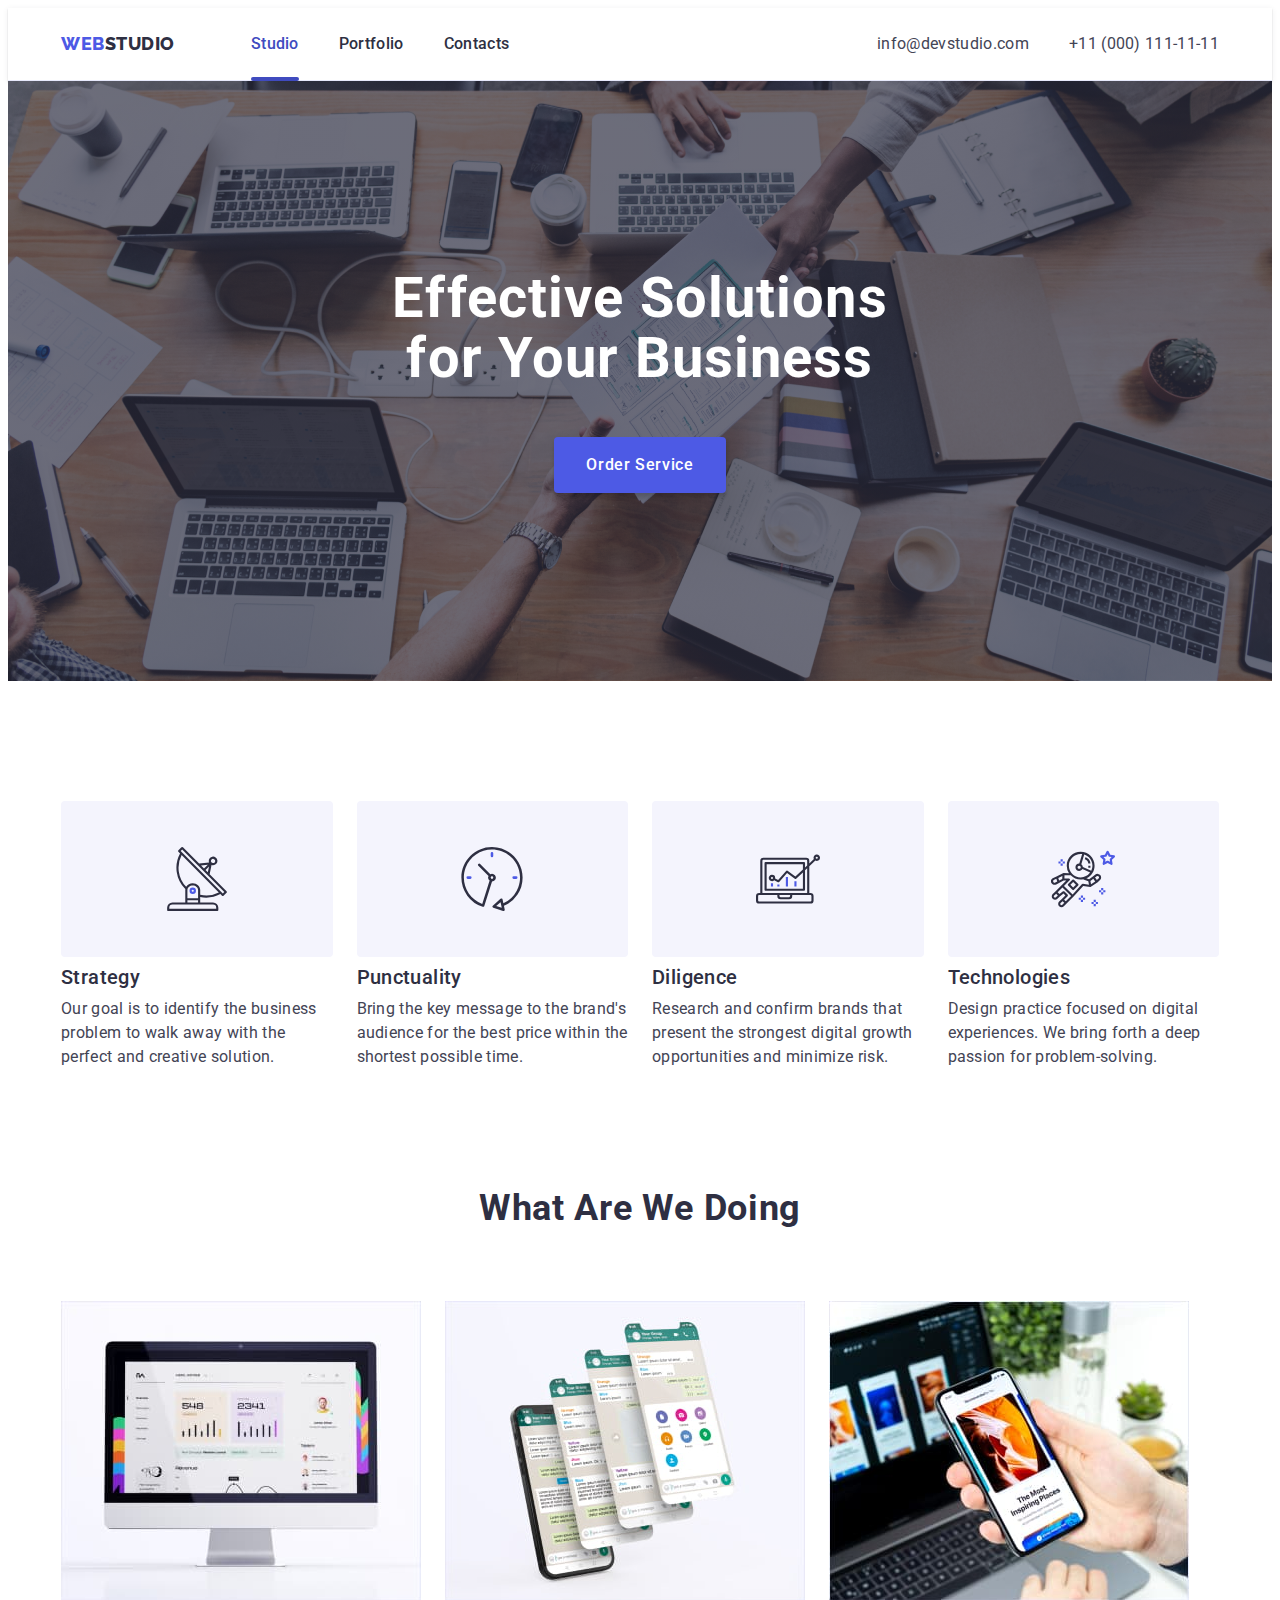
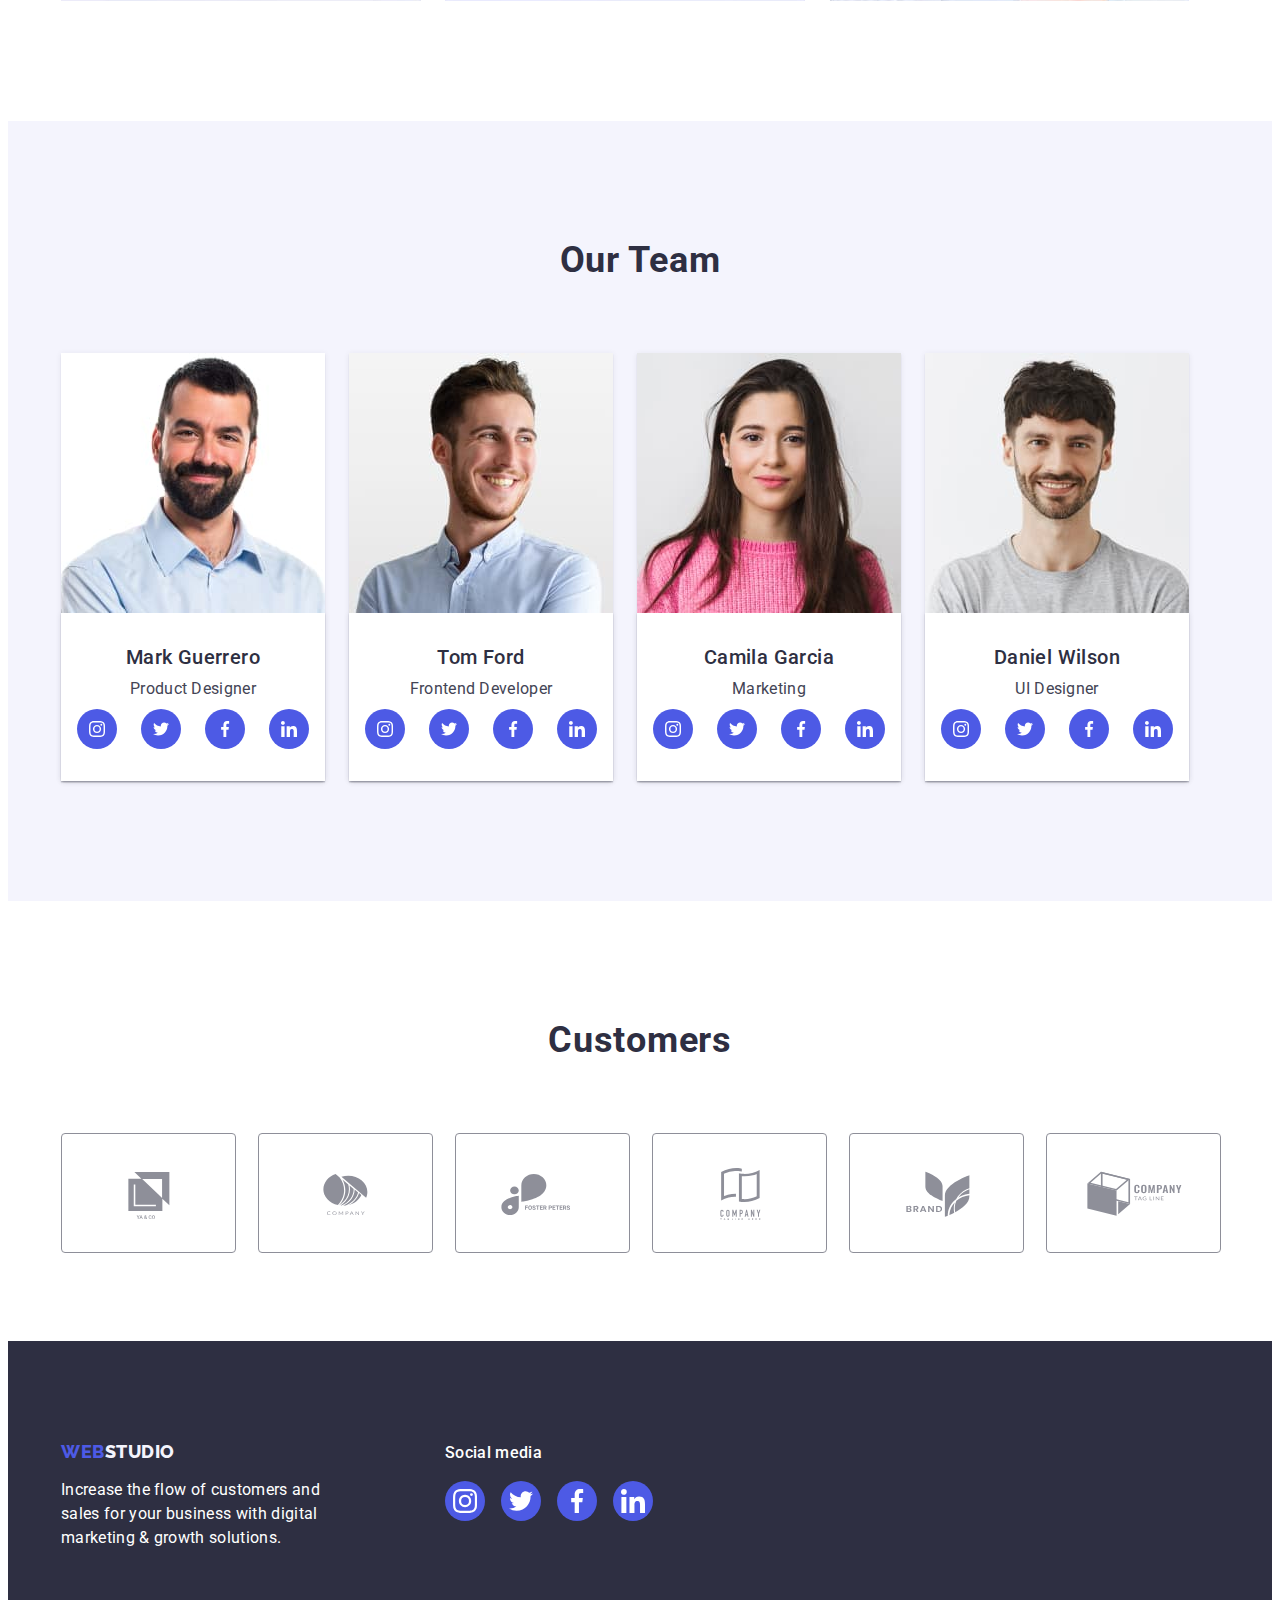
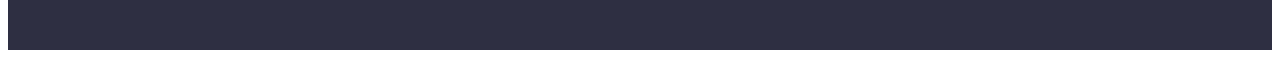
==== index.html @ d9e23a59 "Initial commit" ====
<!DOCTYPE html>
<html lang="en">

<head>
  <meta charset="UTF-8" />
  <meta name="viewport" content="width=device-width, initial-scale=1.0" />
  <title>WebStudio</title>
  <link rel="stylesheet" href="https://cdnjs.cloudflare.com/ajax/libs/modern-normalize/2.0.0/modern-normalize.min.css"
    integrity="sha512-4xo8blKMVCiXpTaLzQSLSw3KFOVPWhm/TRtuPVc4WG6kUgjH6J03IBuG7JZPkcWMxJ5huwaBpOpnwYElP/m6wg=="
    crossorigin="anonymous" referrerpolicy="no-referrer" />
  <link rel="stylesheet" href="./css/styles.css" />
  <link rel="preconnect" href="https://fonts.googleapis.com" />
  <link rel="preconnect" href="https://fonts.gstatic.com" crossorigin />
  <link href="https://fonts.googleapis.com/css2?family=Raleway:wght@800&family=Roboto:wght@400;500;700;900&display=swap"
    rel="stylesheet" />
</head>

<body>
  <header class="header">
    <div class="container header-wrap">
      <nav class="header-nav">
        <a class="link logo" href="./index.html">Web<span class="logo-acent">Studio</span></a>
        <ul class="header-list list">
          <li>
            <a class="header-list-item header-list-item_active link" href="./index.html">Studio</a>
          </li>
          <li>
            <a class="header-list-item link" href="./portfolio.html">Portfolio</a>
          </li>
          <li><a class="header-list-item link" href="">Contacts</a></li>
        </ul>
      </nav>
      <address class="header-address">
        <ul class="header-list list">
          <li>
            <a class="header-address-item link" href="mailto:info@devstudio.com">info@devstudio.com</a>
          </li>
          <li>
            <a class="header-address-item link" href="tel:+110001111111">+11 (000) 111-11-11</a>
          </li>
        </ul>
      </address>
    </div>
  </header>
  <main>
    <section class="main-banner section">
      <div class="container">
        <h1 class="main-banner-title">Effective Solutions for Your Business</h1>
        <button class="button main-banner-button" type="button" data-modal-open>
          Order Service
        </button>
      </div>
    </section>
    <section id="studio" class="studio section">
      <div class="container">
        <h2 class="section-title visually-hidden">Advantages</h2>
        <ul class="list studio-list">
          <li class="studio-list-item">
            <div class="studio-list-icon">
              <svg class="social-icon" width="64" height="64">
                <use href="./images/icons.svg#icon-antenna"></use>
              </svg>
            </div>
            <h3 class="section-sub-title">Strategy</h3>
            <p class="main-text">
              Our goal is to identify the business problem to walk away with the
              perfect and creative solution.
            </p>
          </li>
          <li class="studio-list-item">
            <div class="studio-list-icon">
              <svg class="social-icon" width="64" height="64">
                <use href="./images/icons.svg#icon-clock"></use>
              </svg>
            </div>
            <h3 class="section-sub-title">Punctuality</h3>
            <p class="main-text">
              Bring the key message to the brand's audience for the best price
              within the shortest possible time.
            </p>
          </li>
          <li class="studio-list-item">
            <div class="studio-list-icon">
              <svg class="social-icon" width="64" height="64">
                <use href="./images/icons.svg#icon-diagram"></use>
              </svg>
            </div>
            <h3 class="section-sub-title">Diligence</h3>
            <p class="main-text">
              Research and confirm brands that present the strongest digital
              growth opportunities and minimize risk.
            </p>
          </li>
          <li class="studio-list-item">
            <div class="studio-list-icon">
              <svg class="social-icon" width="64" height="64">
                <use href="./images/icons.svg#icon-astronaut"></use>
              </svg>
            </div>
            <h3 class="section-sub-title">Technologies</h3>
            <p class="main-text">
              Design practice focused on digital experiences. We bring forth a
              deep passion for problem-solving.
            </p>
          </li>
        </ul>
      </div>
    </section>
    <section id="portfolio" class="portfolio section">
      <div class="container">
        <h2 class="section-title">What are we doing</h2>
        <ul class="portfolio-list list">
          <li class="portfolio-item">
            <img src="./images/contact1.jpg" alt="monitor" width="360" height="300" />
          </li>
          <li class="portfolio-item">
            <img src="./images/contact2.jpg" alt="screens phone" width="360" height="300" />
          </li>
          <li class="portfolio-item">
            <img src="./images/contact3.jpg" alt="phone in hand" width="360" height="300" />
          </li>
        </ul>
      </div>
    </section>
    <section id="contacts" class="contacts section">
      <div class="container contacts-wrap">
        <h2 class="section-title">Our Team</h2>
        <ul class="contacts-list list">
          <li class="contacts-item">
            <img src="./images/team1.jpg" alt="member of our team" width="264" height="260" />
            <div class="contacts-list-info">
              <h3 class="section-sub-title">Mark Guerrero</h3>
              <p class="main-text">Product Designer</p>
              <ul class="icon-list list">
                <li class="icon-list-item">
                  <a href="" class="icon-link">
                    <svg class="social-icon" width="16" height="16">
                      <use href="./images/icons.svg#icon-instagram"></use>
                    </svg>
                  </a>
                </li>
                <li class="icon-list-item">
                  <a href="" class="icon-link">
                    <svg class="social-icon" width="16" height="16">
                      <use href="./images/icons.svg#icon-twitter"></use>
                    </svg>
                  </a>
                </li>
                <li class="icon-list-item">
                  <a href="" class="icon-link">
                    <svg class="social-icon" width="16" height="16">
                      <use href="./images/icons.svg#icon-facebook"></use>
                    </svg>
                  </a>
                </li>
                <li class="icon-list-item">
                  <a href="" class="icon-link">
                    <svg class="social-icon" width="16" height="16">
                      <use href="./images/icons.svg#icon-linkedin"></use>
                    </svg>
                  </a>
                </li>
              </ul>
            </div>
          </li>
          <li class="contacts-item">
            <img src="./images/team2.jpg" alt="member of our team" width="264" height="260" />
            <div class="contacts-list-info">
              <h3 class="section-sub-title">Tom Ford</h3>
              <p class="main-text">Frontend Developer</p>
              <ul class="icon-list list">
                <li class="icon-list-item">
                  <a href="" class="icon-link">
                    <svg class="social-icon" width="16" height="16">
                      <use href="./images/icons.svg#icon-instagram"></use>
                    </svg>
                  </a>
                </li>
                <li class="icon-list-item">
                  <a href="" class="icon-link">
                    <svg class="social-icon" width="16" height="16">
                      <use href="./images/icons.svg#icon-twitter"></use>
                    </svg>
                  </a>
                </li>
                <li class="icon-list-item">
                  <a href="" class="icon-link">
                    <svg class="social-icon" width="16" height="16">
                      <use href="./images/icons.svg#icon-facebook"></use>
                    </svg>
                  </a>
                </li>
                <li class="icon-list-item">
                  <a href="" class="icon-link">
                    <svg class="social-icon" width="16" height="16">
                      <use href="./images/icons.svg#icon-linkedin"></use>
                    </svg>
                  </a>
                </li>
              </ul>
            </div>
          </li>
          <li class="contacts-item">
            <img src="./images/team3.jpg" alt="member of our team" width="264" height="260" />
            <div class="contacts-list-info">
              <h3 class="section-sub-title">Camila Garcia</h3>
              <p class="main-text">Marketing</p>
              <ul class="icon-list list">
                <li class="icon-list-item">
                  <a href="" class="icon-link">
                    <svg class="social-icon" width="16" height="16">
                      <use href="./images/icons.svg#icon-instagram"></use>
                    </svg>
                  </a>
                </li>
                <li class="icon-list-item">
                  <a href="" class="icon-link">
                    <svg class="social-icon" width="16" height="16">
                      <use href="./images/icons.svg#icon-twitter"></use>
                    </svg>
                  </a>
                </li>
                <li class="icon-list-item">
                  <a href="" class="icon-link">
                    <svg class="social-icon" width="16" height="16">
                      <use href="./images/icons.svg#icon-facebook"></use>
                    </svg>
                  </a>
                </li>
                <li class="icon-list-item">
                  <a href="" class="icon-link">
                    <svg class="social-icon" width="16" height="16">
                      <use href="./images/icons.svg#icon-linkedin"></use>
                    </svg>
                  </a>
                </li>
              </ul>
            </div>
          </li>
          <li class="contacts-item">
            <img src="./images/team4.jpg" alt="member of our team" width="264" height="260" />
            <div class="contacts-list-info">
              <h3 class="section-sub-title">Daniel Wilson</h3>
              <p class="main-text">UI Designer</p>
              <ul class="icon-list list">
                <li class="icon-list-item">
                  <a href="" class="icon-link">
                    <svg class="social-icon" width="16" height="16">
                      <use href="./images/icons.svg#icon-instagram"></use>
                    </svg>
                  </a>
                </li>
                <li class="icon-list-item">
                  <a href="" class="icon-link">
                    <svg class="social-icon" width="16" height="16">
                      <use href="./images/icons.svg#icon-twitter"></use>
                    </svg>
                  </a>
                </li>
                <li class="icon-list-item">
                  <a href="" class="icon-link">
                    <svg class="social-icon" width="16" height="16">
                      <use href="./images/icons.svg#icon-facebook"></use>
                    </svg>
                  </a>
                </li>
                <li class="icon-list-item">
                  <a href="" class="icon-link">
                    <svg class="social-icon" width="16" height="16">
                      <use href="./images/icons.svg#icon-linkedin"></use>
                    </svg>
                  </a>
                </li>
              </ul>
            </div>
          </li>
        </ul>
      </div>
    </section>
    <section class="customers section">
      <div class="container">
        <h2 class="section-title">Customers</h2>
        <ul class="customers-list list">
          <li class="customers-item list">
            <a href="" class="customers-link">
              <svg class="icon" width="104" height="56">
                <use href="./images/icons.svg#customers-first"></use>
              </svg>
            </a>
          </li>
          <li class="customers-item list">
            <a href="" class="customers-link">
              <svg class="icon" width="104" height="56">
                <use href="./images/icons.svg#customers-second"></use>
              </svg>
            </a>
          </li>
          <li class="customers-item list">
            <a href="" class="customers-link">
              <svg class="icon" width="104" height="56">
                <use href="./images/icons.svg#customers-third"></use>
              </svg>
            </a>
          </li>
          <li class="customers-item list">
            <a href="" class="customers-link">
              <svg class="icon" width="104" height="56">
                <use href="./images/icons.svg#customers-fourth"></use>
              </svg>
            </a>
          </li>
          <li class="customers-item list">
            <a href="" class="customers-link">
              <svg class="icon" width="104" height="56">
                <use href="./images/icons.svg#customers-fifth"></use>
              </svg>
            </a>
          </li>
          <li class="customers-item list">
            <a href="" class="customers-link">
              <svg class="icon" width="104" height="56">
                <use href="./images/icons.svg#customers-sixth"></use>
              </svg>
            </a>
          </li>
        </ul>
      </div>
    </section>
  </main>
  <footer class="footer">
    <div class="container footer-wrap">
      <div class="footer-logo-wrap">
        <a class="link logo" href="./index.html">Web<span class="logo-acent">Studio</span></a>
        <p class="main-text">
          Increase the flow of customers and sales for your business with digital
          marketing & growth solutions.
        </p>
      </div>
      <div class="social-wrap">
        <p class="social-wrap-title">Social media</p>
        <ul class="icon-list list">
          <li class="icon-list-item">
            <a href="" class="icon-link">
              <svg class="social-icon" width="24" height="24">
                <use href="./images/icons.svg#icon-instagram"></use>
              </svg>
            </a>
          </li>
          <li class="icon-list-item">
            <a href="" class="icon-link">
              <svg class="social-icon" width="24" height="24">
                <use href="./images/icons.svg#icon-twitter"></use>
              </svg>
            </a>
          </li>
          <li class="icon-list-item">
            <a href="" class="icon-link">
              <svg class="social-icon" width="24" height="24">
                <use href="./images/icons.svg#icon-facebook"></use>
              </svg>
            </a>
          </li>
          <li class="icon-list-item">
            <a href="" class="icon-link">
              <svg class="social-icon" width="24" height="24">
                <use href="./images/icons.svg#icon-linkedin"></use>
              </svg>
            </a>
          </li>
        </ul>
      </div>
    </div>
  </footer>
  <div class="backdrop is-hidden" data-modal>
    <div class="modal">
      <button class="modal-btn" type="button" data-modal-close>
        <svg class="social-icon" width="8" height="8">
          <use href="./images/icons.svg#icon-close-black"></use>
        </svg>
      </button>
    </div>
  </div>
  <script src="./js/modal.js"></script>
</body>

</html>
---- css/styles.css ----
/* CSS Variables */
:root {
    --primary-font: "Roboto", sans-serif;
    --title-font: "Raleway", sans-serif;
    --primary-dark-color: #2e2f42;
    --primary-light-color: #ffffff;
    --second-light-color: #f4f4fd;
    --third-ligth-color: #e7e9fc;
    --second-primary-color: #2e2f42;
    --color-text: #434455;
    --corp-color: #4d5ae5;
    --corp-color-hover: #404bbf;
    --success-color: #31d0aa;
}

/* Reset */
body {
    font-family: var(--primary-font);
    font-size: 16px;
    line-height: 1.5;
    letter-spacing: 0.02em;
    color: var(--color-text);
    background: var(--primary-light-color);
}

p,
h1,
h2,
h3,
h4,
h5,
h6 {
    margin: 0;
}

img {
    display: block;
}

ul,
ol {
    margin: 0;
    padding: 0;
}

.link {
    text-decoration: none;
    color: currentColor;
}

.list {
    list-style-type: none;
}

.container {
    width: 1158px;
    padding: 0 15px;
    margin: 0 auto;
}

.section {
    padding-bottom: 120px;
}

.section-title {
    font-size: 36px;
    line-height: 1.11;
    letter-spacing: 0.02em;
    text-transform: capitalize;
    color: var(--primary-dark-color);
}

.visually-hidden {
    position: absolute;
    width: 1px;
    height: 1px;
    margin: -1px;
    border: 0;
    padding: 0;
    white-space: nowrap;
    clip-path: inset(100%);
    clip: rect(0 0 0 0);
    overflow: hidden;
}

.main-banner-title,
.section-title,
.section-sub-title {
    text-align: center;
}

.section-sub-title {
    font-size: 20px;
    font-weight: 500;
    line-height: 1.2;
    letter-spacing: 0.02em;
    color: var(--primary-dark-color);
}

.logo {
    font-family: var(--title-font);
    font-size: 18px;
    font-weight: 800;
    line-height: 1.17;
    letter-spacing: 0.03em;
    text-transform: uppercase;
    color: var(--corp-color);
    display: inline-block;
}

.logo-acent {
    color: var(--primary-dark-color);
}

.button {
    font-family: inherit;
    cursor: pointer;
    font-weight: 500;
    font-size: 16px;
    line-height: 1.5;
    letter-spacing: 0.04em;
    transition: background-color 250ms cubic-bezier(0.4, 0, 0.2, 1);
    -webkit-transition: background-color 250ms cubic-bezier(0.4, 0, 0.2, 1);
    -moz-transition: background-color 250ms cubic-bezier(0.4, 0, 0.2, 1);
    -ms-transition: background-color 250ms cubic-bezier(0.4, 0, 0.2, 1);
    -o-transition: background-color 250ms cubic-bezier(0.4, 0, 0.2, 1);
}

.main-banner-button {
    background-color: var(--corp-color);
    color: var(--primary-light-color);
    transition-timing-function: cubic-bezier(0.4, 0, 0.2, 1);
}

.button:hover,
.button:focus {
    background-color: var(--corp-color-hover);
}

/* style for header */

.header {
    background-color: var(--primary-light-color);
    border-bottom: 1px solid var(--third-ligth-color);
    box-shadow: 0px 1px 6px 0px rgba(46, 47, 66, 0.08),
        0px 1px 1px 0px rgba(46, 47, 66, 0.16),
        0px 2px 1px 0px rgba(46, 47, 66, 0.08);
}

.header-wrap {
    display: flex;
    justify-content: space-between;
}

.header .link {
    padding: 24px 0;
    display: block;
}

.header .logo {
    margin-right: 76px;
}

.header-nav {
    display: flex;
    align-items: center;
}

.header-list {
    display: flex;
    gap: 40px;
}

.header-list-item,
.header-address-item {
    font-size: 16px;
    line-height: 1.5;
    letter-spacing: 0.02em;
}

.header-list-item {
    position: relative;
    font-weight: 500;
    color: var(--primary-dark-color);
    transition: color 250ms cubic-bezier(0.4, 0, 0.2, 1);
    -webkit-transition: color 250ms cubic-bezier(0.4, 0, 0.2, 1);
    -moz-transition: color 250ms cubic-bezier(0.4, 0, 0.2, 1);
    -ms-transition: color 250ms cubic-bezier(0.4, 0, 0.2, 1);
    -o-transition: color 250ms cubic-bezier(0.4, 0, 0.2, 1);
}

.header-list-item_active {
    color: var(--corp-color-hover);
}

.header-list-item:after {
    content: "";
    position: absolute;
    background-color: transparent;
    border-radius: 2px;
    height: 4px;
    width: 100%;
    left: 0;
    bottom: -1px;
    transition: background-color 250ms cubic-bezier(0.4, 0, 0.2, 1);
    -webkit-transition: background-color 250ms cubic-bezier(0.4, 0, 0.2, 1);
    -moz-transition: background-color 250ms cubic-bezier(0.4, 0, 0.2, 1);
    -ms-transition: background-color 250ms cubic-bezier(0.4, 0, 0.2, 1);
    -o-transition: background-color 250ms cubic-bezier(0.4, 0, 0.2, 1);
    transition-timing-function: cubic-bezier(0.4, 0, 0.2, 1);
}

.header-list-item_active:after {
    background-color: var(--corp-color-hover);
}

.header-list-item:hover,
.header-list-item:focus {
    color: var(--corp-color-hover);
}

.header-address {
    font-style: normal;
}

.header-address-item {
    color: var(--color-text);
    transition: color 250ms cubic-bezier(0.4, 0, 0.2, 1);
    -webkit-transition: color 250ms cubic-bezier(0.4, 0, 0.2, 1);
    -moz-transition: color 250ms cubic-bezier(0.4, 0, 0.2, 1);
    -ms-transition: color 250ms cubic-bezier(0.4, 0, 0.2, 1);
    -o-transition: color 250ms cubic-bezier(0.4, 0, 0.2, 1);
}

.header-address-item:hover,
.header-address-item:focus {
    color: var(--corp-color-hover);
}

/* style for foter */
.footer {
    background-color: var(--second-primary-color);
    color: var(--second-light-color);
    padding: 100px 0 100px;
}

.footer .logo-acent {
    color: var(--second-light-color);
}

.footer .logo {
    margin-bottom: 16px;
}

.footer-wrap {
    display: flex;
    align-items: baseline;
}

.footer-logo-wrap {
    margin-right: 120px;
}

.footer-wrap .social-wrap-title {
    margin-bottom: 16px;
}

.footer .main-text {
    color: var(--primary-light-color);
    max-width: 264px;
}

.footer .icon-list {
    gap: 16px;
}

.social-wrap-title {
    font-weight: 500;
    color: var(--primary-light-color);
}

/* section main-banner  */
.main-banner {
    background: linear-gradient(rgba(46, 47, 66, 0.7), rgba(46, 47, 66, 0.7)),
        url("./../images/people-office.jpg");
    background-repeat: no-repeat;
    padding: 188px 0 188px;
    background-size: cover;
    background-position: center;
    max-width: 1440px;
    margin: 0 auto;
}

.main-banner-title {
    font-size: 56px;
    font-weight: 700;
    line-height: 1.07;
    letter-spacing: 0.02em;
    color: var(--primary-light-color);
    max-width: 496px;
    margin: 0 auto;
}

.main-banner-button {
    margin: 48px auto 0;
    display: block;
    padding: 16px 32px;
    border: none;
    min-width: 169px;
    border-radius: 4px;
    box-shadow: 0px 4px 4px 0px rgba(0, 0, 0, 0.15);
}

.backdrop.is-hidden {
    opacity: 0;
    pointer-events: none;
    visibility: hidden;
    transition-delay: 500ms;
    transition: opacity 250ms cubic-bezier(0.4, 0, 0.2, 1),
        visibility 250ms cubic-bezier(0.4, 0, 0.2, 1);
    -webkit-transition: opacity 250ms cubic-bezier(0.4, 0, 0.2, 1),
        visibility 250ms cubic-bezier(0.4, 0, 0.2, 1);
    -moz-transition: opacity 250ms cubic-bezier(0.4, 0, 0.2, 1),
        visibility 250ms cubic-bezier(0.4, 0, 0.2, 1);
    -ms-transition: opacity 250ms cubic-bezier(0.4, 0, 0.2, 1),
        visibility 250ms cubic-bezier(0.4, 0, 0.2, 1);
    -o-transition: opacity 250ms cubic-bezier(0.4, 0, 0.2, 1),
        visibility 250ms cubic-bezier(0.4, 0, 0.2, 1);
}

.backdrop.is-hidden .modal {
    transform: translate(-50%, -70%);
    -webkit-transform: translate(-50%, -70%);
    -moz-transform: translate(-50%, -70%);
    -ms-transform: translate(-50%, -70%);
    -o-transform: translate(-50%, -70%);
    opacity: 0;
}

.backdrop {
    position: fixed;
    top: 0;
    left: 0;
    width: 100%;
    height: 100%;
    background: rgba(46, 47, 66, 0.4);
}

.modal {
    border-radius: 4px;
    background-color: #fcfcfc;
    box-shadow: 0px 2px 1px 0px rgba(0, 0, 0, 0.2),
        0px 1px 3px 0px rgba(0, 0, 0, 0.12), 0px 1px 1px 0px rgba(0, 0, 0, 0.14);
    position: absolute;
    top: 50%;
    left: 50%;
    width: 408px;
    min-height: 584px;
    opacity: 1;
    transform: translate(-50%, -50%) scale(1);
    -webkit-transform: translate(-50%, -50%) scale(1);
    -moz-transform: translate(-50%, -50%) scale(1);
    -ms-transform: translate(-50%, -50%) scale(1);
    -o-transform: translate(-50%, -50%) scale(1);
    transition: transform 250ms cubic-bezier(0.4, 0, 0.2, 1);
    -webkit-transition: transform 250ms cubic-bezier(0.4, 0, 0.2, 1);
    -moz-transition: transform 250ms cubic-bezier(0.4, 0, 0.2, 1);
    -ms-transition: transform 250ms cubic-bezier(0.4, 0, 0.2, 1);
    -o-transition: transform 250ms cubic-bezier(0.4, 0, 0.2, 1);
}

.modal-btn {
    width: 24px;
    height: 24px;
    position: absolute;
    top: 24px;
    right: 24px;
    padding: 0;
    display: flex;
    justify-content: center;
    align-items: center;
    border: none;
    background-color: var(--third-ligth-color);
    cursor: pointer;
    border-radius: 50%;
    border: 1px solid rgba(0, 0, 0, 0.1);
    -webkit-border-radius: 50%;
    -moz-border-radius: 50%;
    -ms-border-radius: 50%;
    -o-border-radius: 50%;
    transition: border 250ms cubic-bezier(0.4, 0, 0.2, 1),
        background-color 250ms cubic-bezier(0.4, 0, 0.2, 1);
    -webkit-transition: border 250ms cubic-bezier(0.4, 0, 0.2, 1),
        background-color 250ms cubic-bezier(0.4, 0, 0.2, 1);
    -moz-transition: border 250ms cubic-bezier(0.4, 0, 0.2, 1),
        background-color 250ms cubic-bezier(0.4, 0, 0.2, 1);
    -ms-transition: border 250ms cubic-bezier(0.4, 0, 0.2, 1),
        background-color 250ms cubic-bezier(0.4, 0, 0.2, 1);
    -o-transition: border 250ms cubic-bezier(0.4, 0, 0.2, 1),
        background-color 250ms cubic-bezier(0.4, 0, 0.2, 1);
}

.modal-btn svg {
    fill: #2e2f42;
    transition: fill 250ms cubic-bezier(0.4, 0, 0.2, 1);
    -webkit-transition: fill 250ms cubic-bezier(0.4, 0, 0.2, 1);
    -moz-transition: fill 250ms cubic-bezier(0.4, 0, 0.2, 1);
    -ms-transition: fill 250ms cubic-bezier(0.4, 0, 0.2, 1);
    -o-transition: fill 250ms cubic-bezier(0.4, 0, 0.2, 1);
}

.modal-btn:focus,
.modal-btn:hover {
    border: none;
    background-color: var(--corp-color-hover);
}

.modal-btn:focus svg,
.modal-btn:hover svg {
    fill: #fff;
}

/* section studio */
.studio {
    padding: 120px 0;
}

.studio-list {
    display: flex;
    gap: 24px;
}

.studio-list-item {
    width: calc((100% - 24px * 3) / 4);
}

.studio-list-item .section-sub-title {
    margin-bottom: 8px;
    text-align: left;
}

.studio-list-icon {
    background-color: var(--second-light-color);
    border-radius: 4px;
    padding: 22px 0;
    margin-bottom: 8px;
    height: 112px;
    display: flex;
    align-items: center;
    justify-content: center;
}

/* section portfolio */

.portfolio .section-title {
    margin-bottom: 72px;
}

.portfolio-list {
    display: flex;
    gap: 24px;
}

/* section contacts */
.contacts {
    background-color: var(--second-light-color);
    padding: 120px 0;
}

.contacts .section-title {
    margin-bottom: 72px;
}

.contacts-list {
    display: flex;
    gap: 24px;
}

.contacts-item {
    text-align: center;
    background: var(--primary-light-color);
    border-radius: 0px 0px 4px 4px;
    box-shadow: 0px 2px 1px 0px rgba(46, 47, 66, 0.08),
        0px 1px 1px 0px rgba(46, 47, 66, 0.16),
        0px 1px 6px 0px rgba(46, 47, 66, 0.08);
}

.contacts-item .icon-link:hover,
.contacts-item .icon-link:focus {
    background-color: var(--corp-color-hover);
    color: var(--second-light-color);
}

.contacts-list-info {
    padding: 32px 0;
    background: var(--white, #fff);
    box-shadow: 0px 2px 1px 0px rgba(46, 47, 66, 0.08),
        0px 1px 1px 0px rgba(46, 47, 66, 0.16),
        0px 1px 6px 0px rgba(46, 47, 66, 0.08);
}

.contacts-list-info .section-sub-title {
    margin-bottom: 8px;
}

.icon-link {
    display: flex;
    align-items: center;
    justify-content: center;
    width: 40px;
    height: 40px;
    background-color: var(--corp-color);
    color: var(--primary-light-color);
    border-radius: 50%;
    -webkit-border-radius: 50%;
    -moz-border-radius: 50%;
    -ms-border-radius: 50%;
    -o-border-radius: 50%;
    transition: background-color 250ms cubic-bezier(0.4, 0, 0.2, 1);
    -webkit-transition: background-color 250ms cubic-bezier(0.4, 0, 0.2, 1);
    -moz-transition: background-color 250ms cubic-bezier(0.4, 0, 0.2, 1);
    -ms-transition: background-color 250ms cubic-bezier(0.4, 0, 0.2, 1);
    -o-transition: background-color 250ms cubic-bezier(0.4, 0, 0.2, 1);
    transition-timing-function: cubic-bezier(0.4, 0, 0.2, 1);
}

.icon-link:focus,
.icon-link:hover {
    background-color: var(--success-color);
    color: var(--second-light-color);
}

.icon-link svg {
    fill: currentColor;
}

.icon-list {
    display: flex;
    justify-content: center;
    gap: 24px;
    margin-top: 8px;
}

/* section customers */
.customers {
    padding-top: 120px;
}

.customers .section-title {
    margin-bottom: 72px;
}

.customers-list {
    display: flex;
    gap: 24px;
}

.customers-item {
    width: calc((100% - 24px * 5) / 6);
}

.customers-link {
    width: 100%;
    height: 100%;
    border-radius: 4px;
    border: 1px solid #8e8f99;
    display: flex;
    justify-content: center;
    align-items: center;
    padding: 15px 0;
    color: #8e8f99;
    transition: border-color 250ms cubic-bezier(0.4, 0, 0.2, 1),
        color 250ms cubic-bezier(0.4, 0, 0.2, 1);
    -webkit-transition: border-color 250ms cubic-bezier(0.4, 0, 0.2, 1),
        color 250ms cubic-bezier(0.4, 0, 0.2, 1);
    -moz-transition: border-color 250ms cubic-bezier(0.4, 0, 0.2, 1),
        color 250ms cubic-bezier(0.4, 0, 0.2, 1);
    -ms-transition: border-color 250ms cubic-bezier(0.4, 0, 0.2, 1),
        color 250ms cubic-bezier(0.4, 0, 0.2, 1);
    -o-transition: border-color 250ms cubic-bezier(0.4, 0, 0.2, 1),
        color 250ms cubic-bezier(0.4, 0, 0.2, 1);
}

.customers-link svg {
    fill: currentColor;
    transition: border 250ms ease;
}

.customers-link:focus,
.customers-link:hover {
    border: 1px solid var(--corp-color-hover);
    color: var(--corp-color-hover);
}

/* section portfolio-page */
.portfolio-page {
    padding-top: 96px;
}

.portfolio-page-item .section-sub-title {
    text-align: left;
}

.filter {
    margin-bottom: 72px;
    display: flex;
    justify-content: center;
    gap: 24px;
}

.filter-button {
    background-color: var(--second-light-color);
    color: var(--corp-color);
    font-size: 16px;
    font-weight: 500;
    line-height: 1.5;
    letter-spacing: 0.04em;
    border-radius: 4px;
    padding: 12px 24px;
    border: 1px solid var(--third-ligth-color);
    transition: background-color 250ms cubic-bezier(0.4, 0, 0.2, 1),
        color 250ms cubic-bezier(0.4, 0, 0.2, 1),
        border-color 250ms cubic-bezier(0.4, 0, 0.2, 1),
        box-shadow 250ms cubic-bezier(0.4, 0, 0.2, 1);
    -webkit-transition: background-color 250ms cubic-bezier(0.4, 0, 0.2, 1),
        color 250ms cubic-bezier(0.4, 0, 0.2, 1),
        border-color 250ms cubic-bezier(0.4, 0, 0.2, 1),
        box-shadow 250ms cubic-bezier(0.4, 0, 0.2, 1);
    -moz-transition: background-color 250ms cubic-bezier(0.4, 0, 0.2, 1),
        color 250ms cubic-bezier(0.4, 0, 0.2, 1),
        border-color 250ms cubic-bezier(0.4, 0, 0.2, 1),
        box-shadow 250ms cubic-bezier(0.4, 0, 0.2, 1);
    -ms-transition: background-color 250ms cubic-bezier(0.4, 0, 0.2, 1),
        color 250ms cubic-bezier(0.4, 0, 0.2, 1),
        border-color 250ms cubic-bezier(0.4, 0, 0.2, 1),
        box-shadow 250ms cubic-bezier(0.4, 0, 0.2, 1);
    -o-transition: background-color 250ms cubic-bezier(0.4, 0, 0.2, 1),
        color 250ms cubic-bezier(0.4, 0, 0.2, 1),
        border-color 250ms cubic-bezier(0.4, 0, 0.2, 1),
        box-shadow 250ms cubic-bezier(0.4, 0, 0.2, 1);
}

.filter-button:hover,
.filter-button:focus {
    background: var(--corp-color-hover);
    color: var(--primary-light-color);
    box-shadow: 0px 2px 2px 0px rgba(0, 0, 0, 0.12),
        0px 2px 1px 0px rgba(0, 0, 0, 0.08), 0px 3px 1px 0px rgba(0, 0, 0, 0.1);
    border: 1px solid transparent;
    box-shadow: 0px 2px 2px 0px rgba(0, 0, 0, 0.12),
        0px 2px 1px 0px rgba(0, 0, 0, 0.08), 0px 3px 1px 0px rgba(0, 0, 0, 0.1);
}

.portfolio-page-list {
    display: flex;
    flex-wrap: wrap;
    gap: 48px 24px;
}

.portfolio-page-item {
    width: calc((100% - 24px * 2) / 3);
}

.portfolio-page-item .link {
    display: block;
    transition: box-shadow 250ms cubic-bezier(0.4, 0, 0.2, 1);
    -webkit-transition: box-shadow 250ms cubic-bezier(0.4, 0, 0.2, 1);
    -moz-transition: box-shadow 250ms cubic-bezier(0.4, 0, 0.2, 1);
    -ms-transition: box-shadow 250ms cubic-bezier(0.4, 0, 0.2, 1);
    -o-transition: box-shadow 250ms cubic-bezier(0.4, 0, 0.2, 1);
    transition-timing-function: cubic-bezier(0.4, 0, 0.2, 1);
}

.portfolio-page-item-info {
    padding: 32px 16px;
    background: var(--white, #fff);
    border: 1px solid var(--third-ligth-color);
    border-top: none;
}

.portfolio-page-item-info .section-sub-title {
    margin-bottom: 8px;
}

.item-img-thumb {
    position: relative;
    overflow: hidden;
}

.portfolio-page-overlay {
    position: absolute;
    font-size: 16px;
    line-height: 1.5;
    letter-spacing: 0.02em;
    padding: 40px 32px;
    top: 0;
    left: 0;
    background-color: var(--corp-color);
    padding: 40px 32px;
    height: 100%;
    width: 100%;
    color: var(--second-light-color);
    transition: transform 250ms cubic-bezier(0.4, 0, 0.2, 1);
    -webkit-transition: transform 250ms cubic-bezier(0.4, 0, 0.2, 1);
    -moz-transition: transform 250ms cubic-bezier(0.4, 0, 0.2, 1);
    -ms-transition: transform 250ms cubic-bezier(0.4, 0, 0.2, 1);
    -o-transition: transform 250ms cubic-bezier(0.4, 0, 0.2, 1);
    transform: translatey(100%);
    -webkit-transform: translatey(100%);
    -moz-transform: translatey(100%);
    -ms-transform: translatey(100%);
    -o-transform: translatey(100%);
}

.portfolio-page-item .link:hover,
.portfolio-page-item .link:focus {
    box-shadow: 0px 2px 1px 0px rgba(46, 47, 66, 0.08),
        0px 1px 1px 0px rgba(46, 47, 66, 0.16),
        0px 1px 6px 0px rgba(46, 47, 66, 0.08);
}

.portfolio-page-item .link:hover .portfolio-page-overlay,
.portfolio-page-item .link:focus .portfolio-page-overlay {
    transform: translatey(0%);
    -webkit-transform: translatey(0%);
    -moz-transform: translatey(0%);
    -ms-transform: translatey(0%);
    -o-transform: translatey(0%);
}
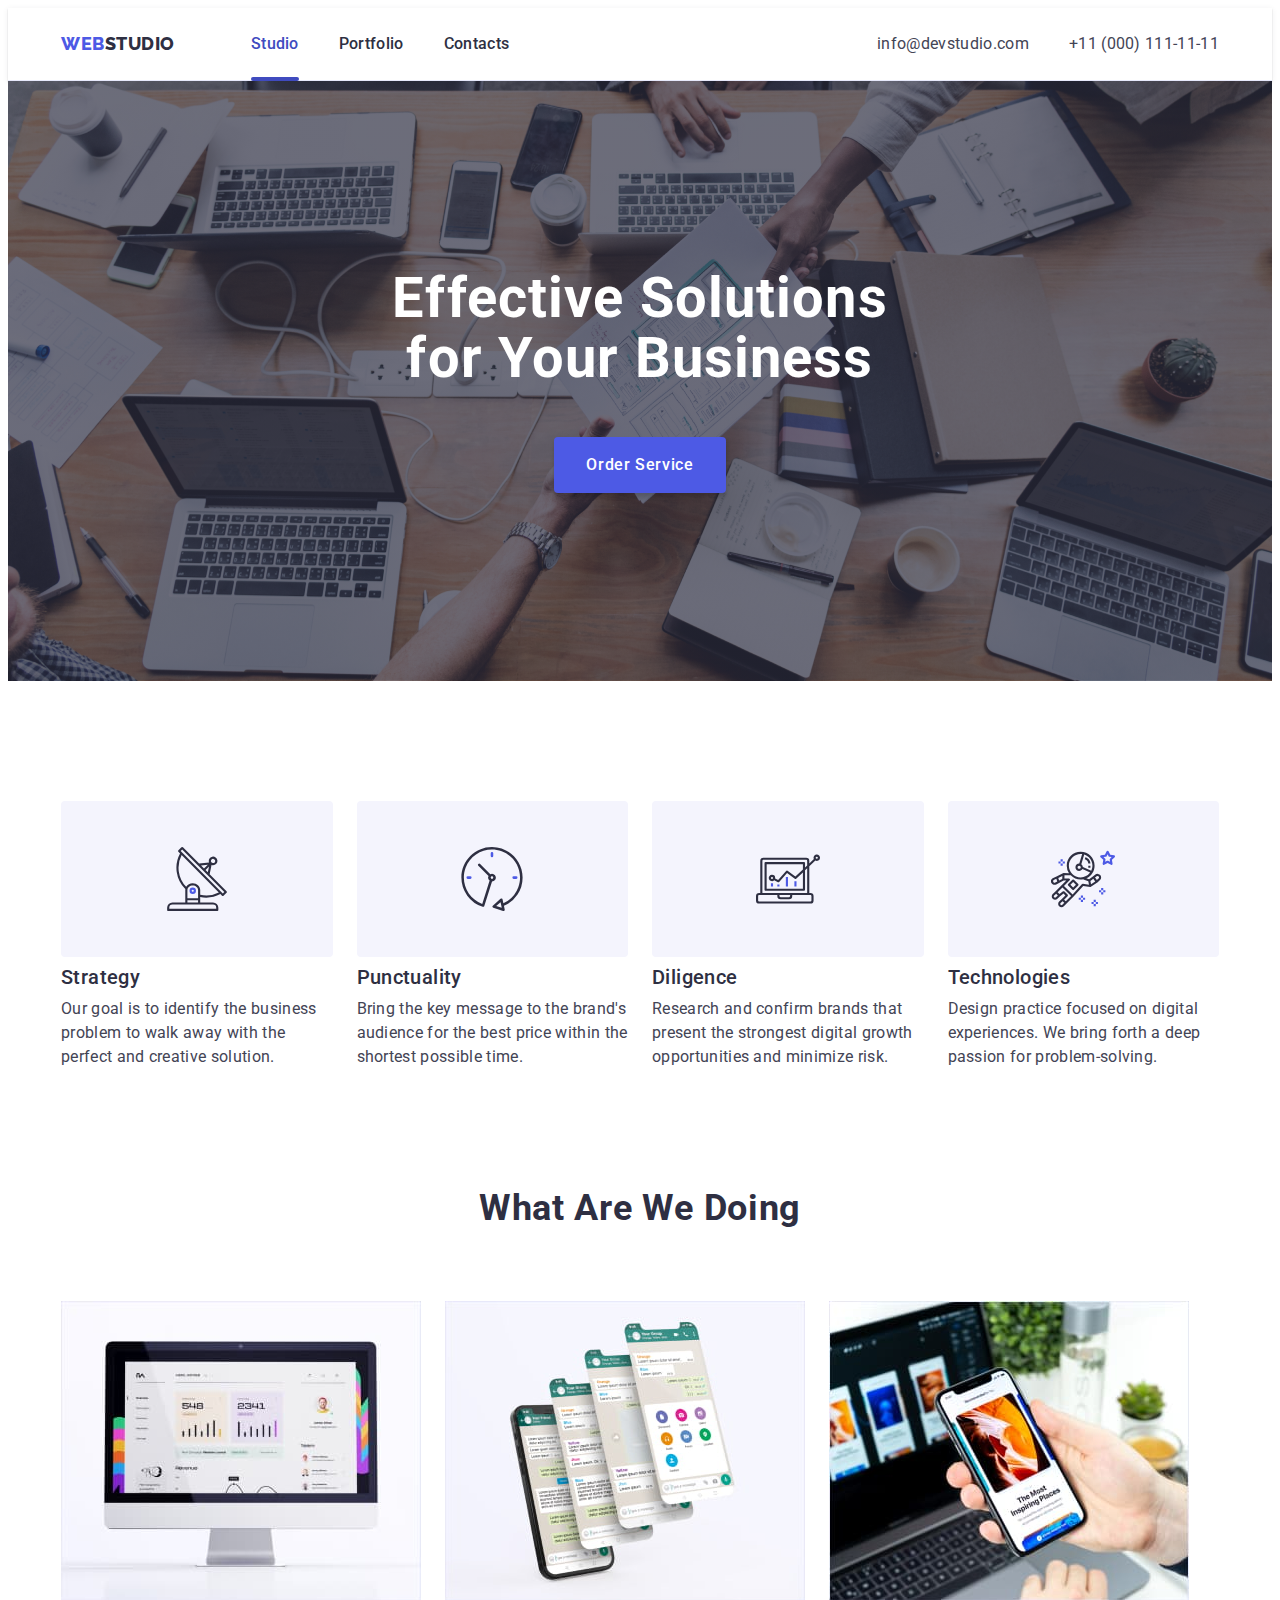
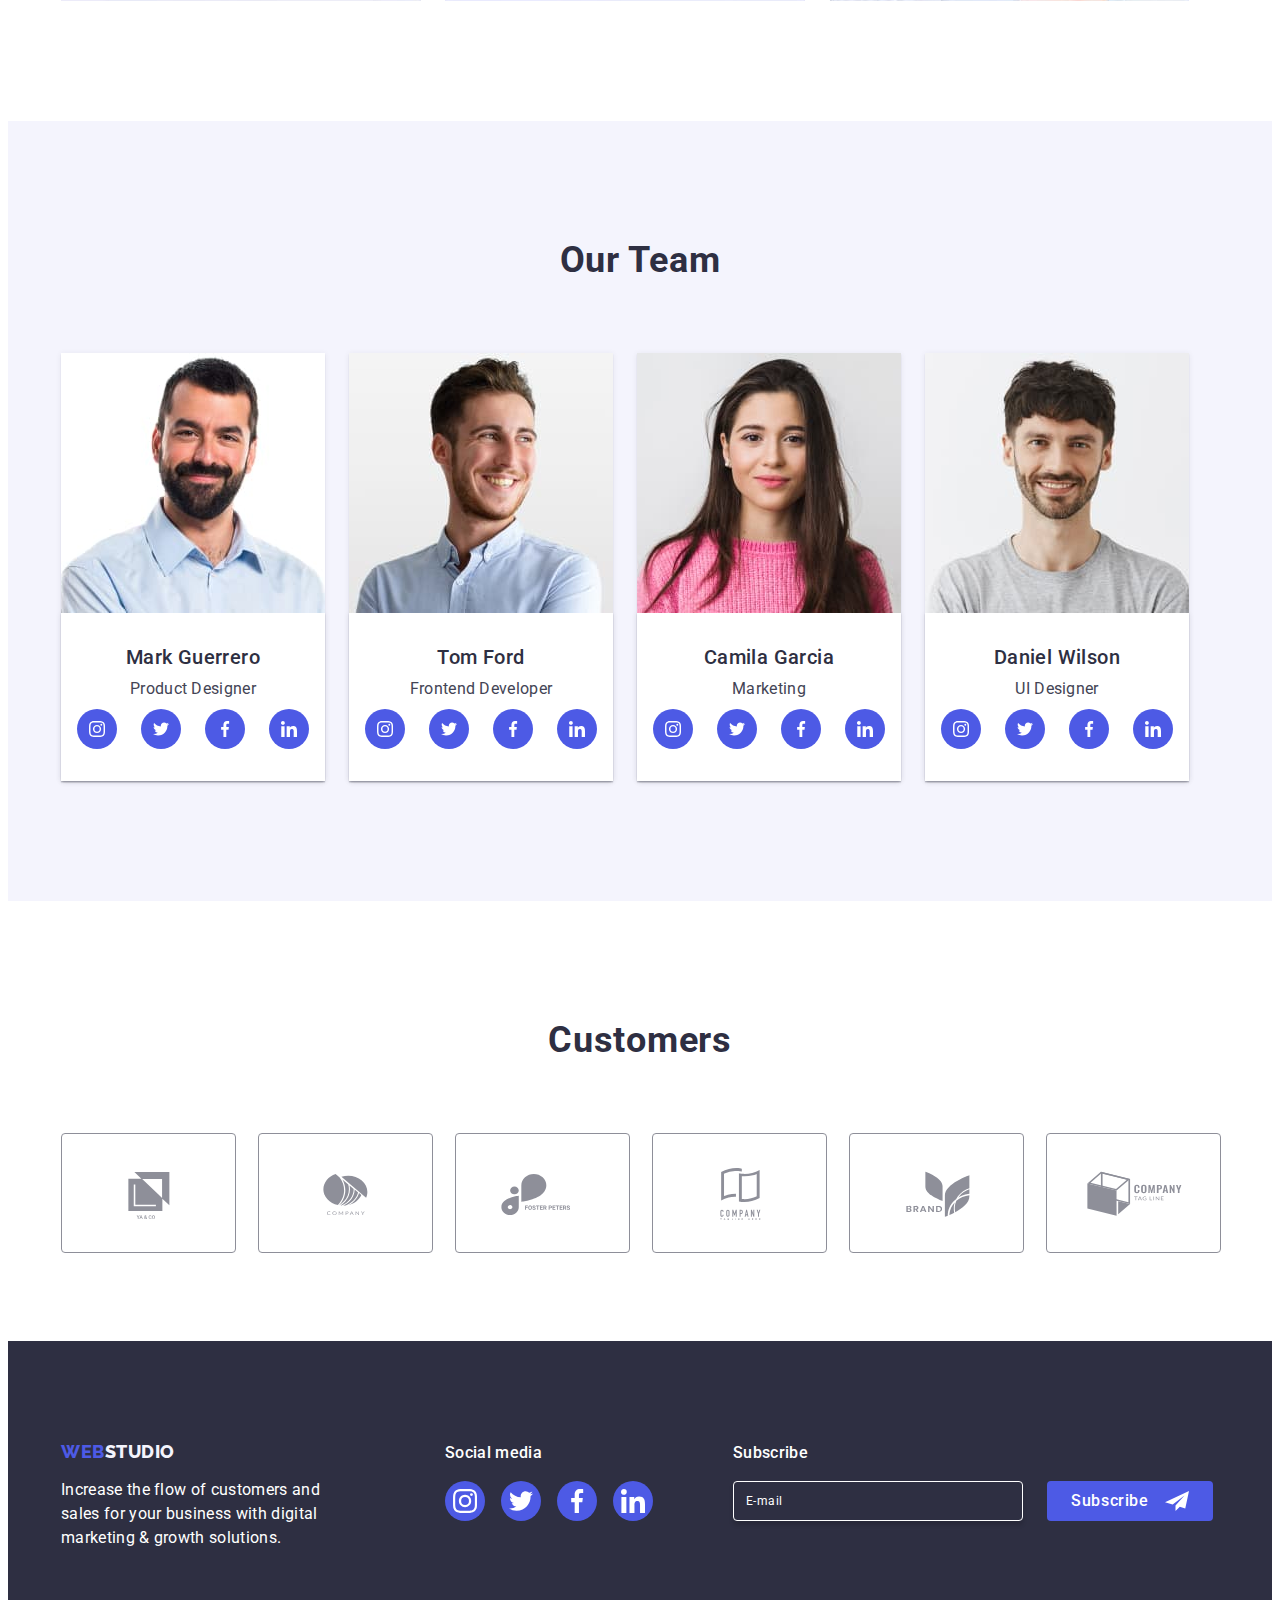
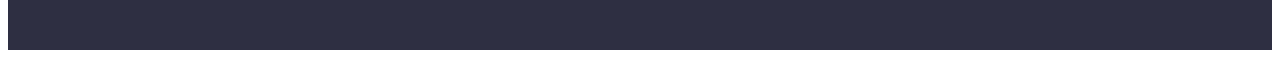
==== commit 3f3484aa: "first commit" ====
--- a/index.html
+++ b/index.html
@@ -46,7 +46,7 @@
     <section class="main-banner section">
       <div class="container">
         <h1 class="main-banner-title">Effective Solutions for Your Business</h1>
-        <button class="button main-banner-button" type="button" data-modal-open>
+        <button class="button main-button" type="button" data-modal-open>
           Order Service
         </button>
       </div>
@@ -337,7 +337,7 @@
         </p>
       </div>
       <div class="social-wrap">
-        <p class="social-wrap-title">Social media</p>
+        <p class="footer-list-title">Social media</p>
         <ul class="icon-list list">
           <li class="icon-list-item">
             <a href="" class="icon-link">
@@ -368,6 +368,20 @@
             </a>
           </li>
         </ul>
+      </div>
+      <div class="footer-form-wrap">
+        <p class="footer-list-title">Subscribe</p>
+        <form class="footer-form" name="footer-form" autocomplete="on" method="POST">
+          <label for="input-email" class="footer-label">
+            <input type="email" name="footer-input" id="input-email" class="footer-input" placeholder="E-mail">
+          </label>
+          <button type="submit" class="button main-button footer-form-btn">
+            <span>Subscribe</span>
+            <svg class="footer-icon-form" width="24" height="24">
+              <use href="./images/icons.svg#icon-footer-form"></use>
+            </svg>
+          </button>
+        </form>
       </div>
     </div>
   </footer>
@@ -378,6 +392,57 @@
           <use href="./images/icons.svg#icon-close-black"></use>
         </svg>
       </button>
+      <p class="modal-title">Leave your contacts and we will call you back</p>
+      <form class="modal-form" name="modal-form" autocomplete="on" method="POST">
+        <div class="field">
+          <label class="modal-label" for="input-name">Name</label>
+          <div class="field-input">
+            <input class="modal-input" type="text" name="input-name" id="input-name">
+            <svg class="field-icon" width="18" height="18">
+              <use href="./images/icons.svg#icon-form-name"></use>
+            </svg>
+          </div>
+        </div>
+        <div class="field">
+          <label class="modal-label" for="input-tel">Phone</label>
+          <div class="field-input">
+            <input class="modal-input" type="tel" name="input-tel" id="input-tel">
+            <svg class="field-icon" width="18" height="24">
+              <use href="./images/icons.svg#icon-form-tel"></use>
+            </svg>
+          </div>
+        </div>
+        <div class="field">
+          <label class="modal-label" for="input-email">Email</label>
+          <div class="field-input">
+            <input class="modal-input" type="email" name="input-email" id="input-email">
+            <svg class="field-icon" width="18" height="24">
+              <use href="./images/icons.svg#icon-form-email"></use>
+            </svg>
+          </div>
+        </div>
+        <div class="field">
+          <label class="modal-label" for="input-email">Comment</label>
+          <div class="field-input">
+            <textarea class="modal-input textarea" name="input-comment" id="input-comment" rows="7"
+              placeholder="Text input"></textarea>
+          </div>
+        </div>
+        <div class="field field-checkbox">
+          <input class="input-checkbox  visually-hidden" type="checkbox" id="checkbox" name="checkbox">
+          <span class="checkox-custom">
+            <svg width="10" height="8">
+              <use href="./images/icons.svg#icon-form-checkbox"></use>
+            </svg>
+          </span>
+          <label class="modal-label label-checkbox" for="checkbox">
+            I accept the terms and conditions of the <a href="" target="blank">Privacy Policy</a>
+          </label>
+        </div>
+        <button type="submit" class="button main-button modal-form-btn">
+          Subscribe
+        </button>
+      </form>
     </div>
   </div>
   <script src="./js/modal.js"></script>
--- a/css/styles.css
+++ b/css/styles.css
@@ -11,6 +11,7 @@
     --corp-color: #4d5ae5;
     --corp-color-hover: #404bbf;
     --success-color: #31d0aa;
+    --colorlabel: #8E8F99;
 }
 
 /* Reset */
@@ -41,6 +42,22 @@
 ol {
     margin: 0;
     padding: 0;
+}
+
+textarea::placeholder {
+    font-family: inherit;
+}
+
+input:focus-visible,
+textarea:focus-visible {
+    outline: none;
+}
+
+input:-webkit-autofill,
+input:-webkit-autofill:hover,
+input:-webkit-autofill:focus,
+input:-webkit-autofill:active {
+    -webkit-box-shadow: 0 0 0 30px white inset !important;
 }
 
 .link {
@@ -126,10 +143,13 @@
     -o-transition: background-color 250ms cubic-bezier(0.4, 0, 0.2, 1);
 }
 
-.main-banner-button {
+.main-button {
     background-color: var(--corp-color);
     color: var(--primary-light-color);
     transition-timing-function: cubic-bezier(0.4, 0, 0.2, 1);
+    border-radius: 4px;
+    display: block;
+    border: none;
 }
 
 .button:hover,
@@ -261,7 +281,7 @@
     margin-right: 120px;
 }
 
-.footer-wrap .social-wrap-title {
+.footer-wrap .footer-list-title {
     margin-bottom: 16px;
 }
 
@@ -274,9 +294,51 @@
     gap: 16px;
 }
 
-.social-wrap-title {
+.footer-list-title {
     font-weight: 500;
     color: var(--primary-light-color);
+}
+
+.footer .social-wrap {
+    margin-right: 80px;
+}
+
+.footer-form-btn {
+    padding: 8px 24px;
+    gap: 16px;
+    min-width: 165px;
+    display: flex;
+}
+
+.footer-icon-form {
+    fill: var(--primary-light-color)
+}
+
+.footer-form {
+    display: flex;
+    align-items: center;
+    gap: 24px;
+}
+
+.footer-input {
+    border-radius: 4px;
+    border: 1px solid var(--primary-light-color);
+    box-shadow: 0px 4px 4px 0px rgba(0, 0, 0, 0.15);
+    background-color: transparent;
+    padding: 7px 12px;
+    font-family: inherit;
+    font-size: 12px;
+    line-height: 2;
+    letter-spacing: 0.04em;
+    color: var(--primary-light-color);
+    min-width: 264px;
+}
+
+.footer-input::placeholder {
+    font-size: inherit;
+    line-height: inherit;
+    letter-spacing: inherit;
+    color: inherit;
 }
 
 /* section main-banner  */
@@ -301,13 +363,12 @@
     margin: 0 auto;
 }
 
-.main-banner-button {
+.main-banner .main-button {
     margin: 48px auto 0;
     display: block;
     padding: 16px 32px;
     border: none;
     min-width: 169px;
-    border-radius: 4px;
     box-shadow: 0px 4px 4px 0px rgba(0, 0, 0, 0.15);
 }
 
@@ -346,7 +407,9 @@
     background: rgba(46, 47, 66, 0.4);
 }
 
+/* modal */
 .modal {
+    padding: 72px 24px 24px;
     border-radius: 4px;
     background-color: #fcfcfc;
     box-shadow: 0px 2px 1px 0px rgba(0, 0, 0, 0.2),
@@ -418,6 +481,142 @@
 .modal-btn:focus svg,
 .modal-btn:hover svg {
     fill: #fff;
+}
+
+.modal-title {
+    font-size: 16px;
+    font-weight: 500;
+    line-height: 1.5;
+    letter-spacing: 0.02em;
+    text-align: center;
+    margin-bottom: 16px;
+}
+
+.modal-form {
+    width: 100%;
+}
+
+.field {
+    width: 100%;
+    margin-bottom: 8px;
+}
+
+.field-input {
+    display: flex;
+    align-items: center;
+    position: relative;
+}
+
+.field-icon {
+    position: absolute;
+    left: 16px;
+    fill: #2E2F42;
+}
+
+.modal-label {
+    font-size: 12px;
+    line-height: 1.16;
+    letter-spacing: 0.04em;
+    color: var(--colorlabel);
+}
+
+.modal-form .textarea {
+    padding: 8px 16px;
+    resize: none;
+    max-height: 120px;
+    font-size: 12px;
+    line-height: 1.16;
+    letter-spacing: 0.04em;
+    transition: border 250ms cubic-bezier(0.4, 0, 0.2, 1);
+    margin-bottom: 16px;
+
+}
+
+.modal-input:focus~.field-icon {
+    transition: border 250ms cubic-bezier(0.4, 0, 0.2, 1);
+    fill: var(--corp-color);
+}
+
+.modal-input:focus,
+.textarea:focus {
+    border: 1px solid var(--corp-color);
+}
+
+.textarea::placeholder {
+    font-size: inherit;
+    line-height: inherit;
+    letter-spacing: inherit;
+    color: rgba(46, 47, 66, 0.40);
+    font-family: "Roboto", sans-serif;
+}
+
+.modal-input {
+    width: 100%;
+    display: block;
+    padding: 10px 38px;
+    font-size: 14px;
+    border-radius: 4px;
+    border: 1px solid rgba(46, 47, 66, 0.40);
+    background-color: transparent;
+    transition: border 250ms cubic-bezier(0.4, 0, 0.2, 1);
+    margin-top: 4px;
+}
+
+.modal-form-btn {
+    min-width: 169px;
+    margin: 0 auto;
+    padding: 16px 32px;
+    margin-top: 24px;
+}
+
+.label-checkbox a {
+    color: var(--corp-color);
+    text-decoration: underline;
+}
+
+.field-checkbox {
+    display: flex;
+    align-items: center;
+    gap: 8px;
+
+}
+
+.input-checkbox:checked~.checkox-custom {
+    background: #404BBF;
+    border: 1px solid #404BBF;
+
+}
+
+.input-checkbox:checked~.checkox-custom svg {
+    opacity: 1;
+    scale: 1;
+
+}
+
+.input-checkbox:focus:focus-visible~.checkox-custom {
+    border: 1px solid #404BBF;
+}
+
+.checkox-custom {
+    position: relative;
+    display: inline-flex;
+    align-items: center;
+    justify-content: center;
+    border: 1px solid rgba(46, 47, 66, 0.40);
+    border-radius: 2px;
+    background-color: transparent;
+    width: 16px;
+    height: 16px;
+    cursor: pointer;
+    transition: background 250ms cubic-bezier(0.4, 0, 0.2, 1),
+        border 250ms cubic-bezier(0.4, 0, 0.2, 1);
+}
+
+.checkox-custom svg {
+    scale: 0.2;
+    opacity: 0;
+    transition: opacity 250ms cubic-bezier(0.4, 0, 0.2, 1),
+        scale 250ms ease;
 }
 
 /* section studio */
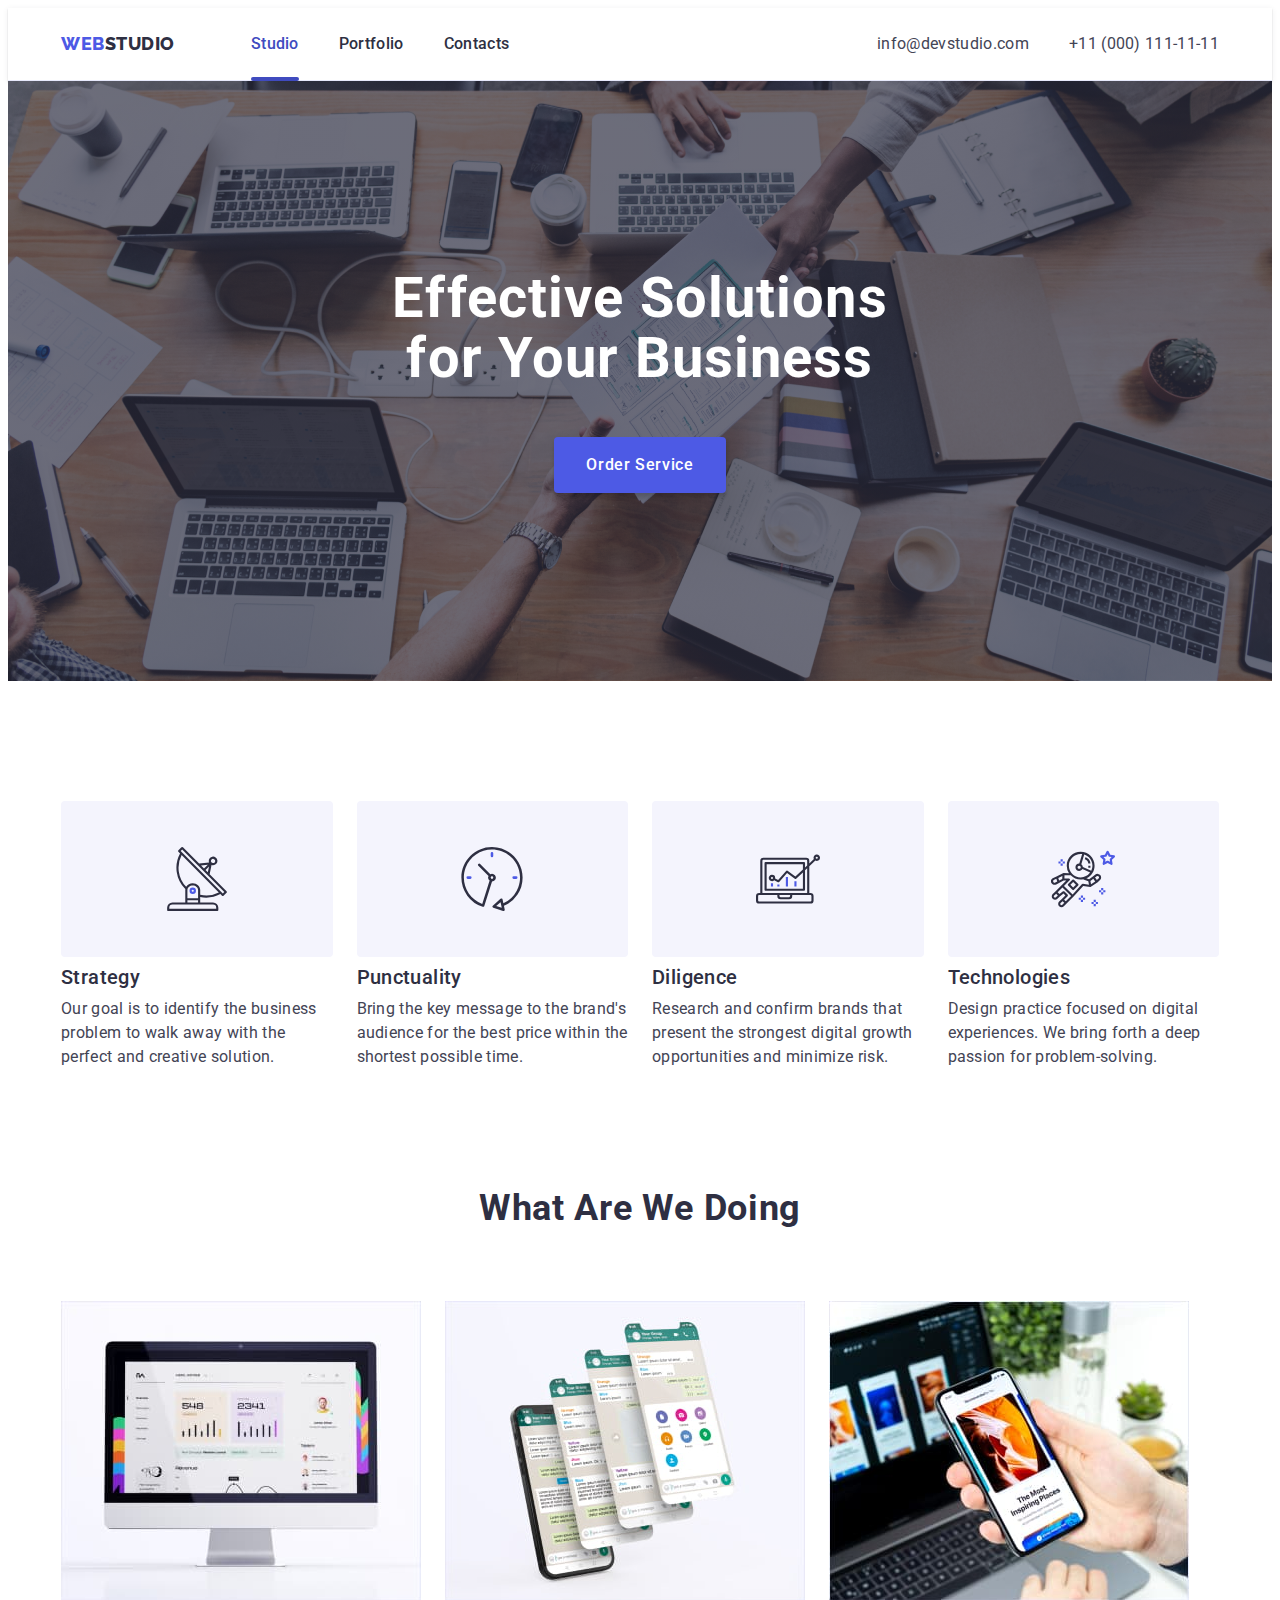
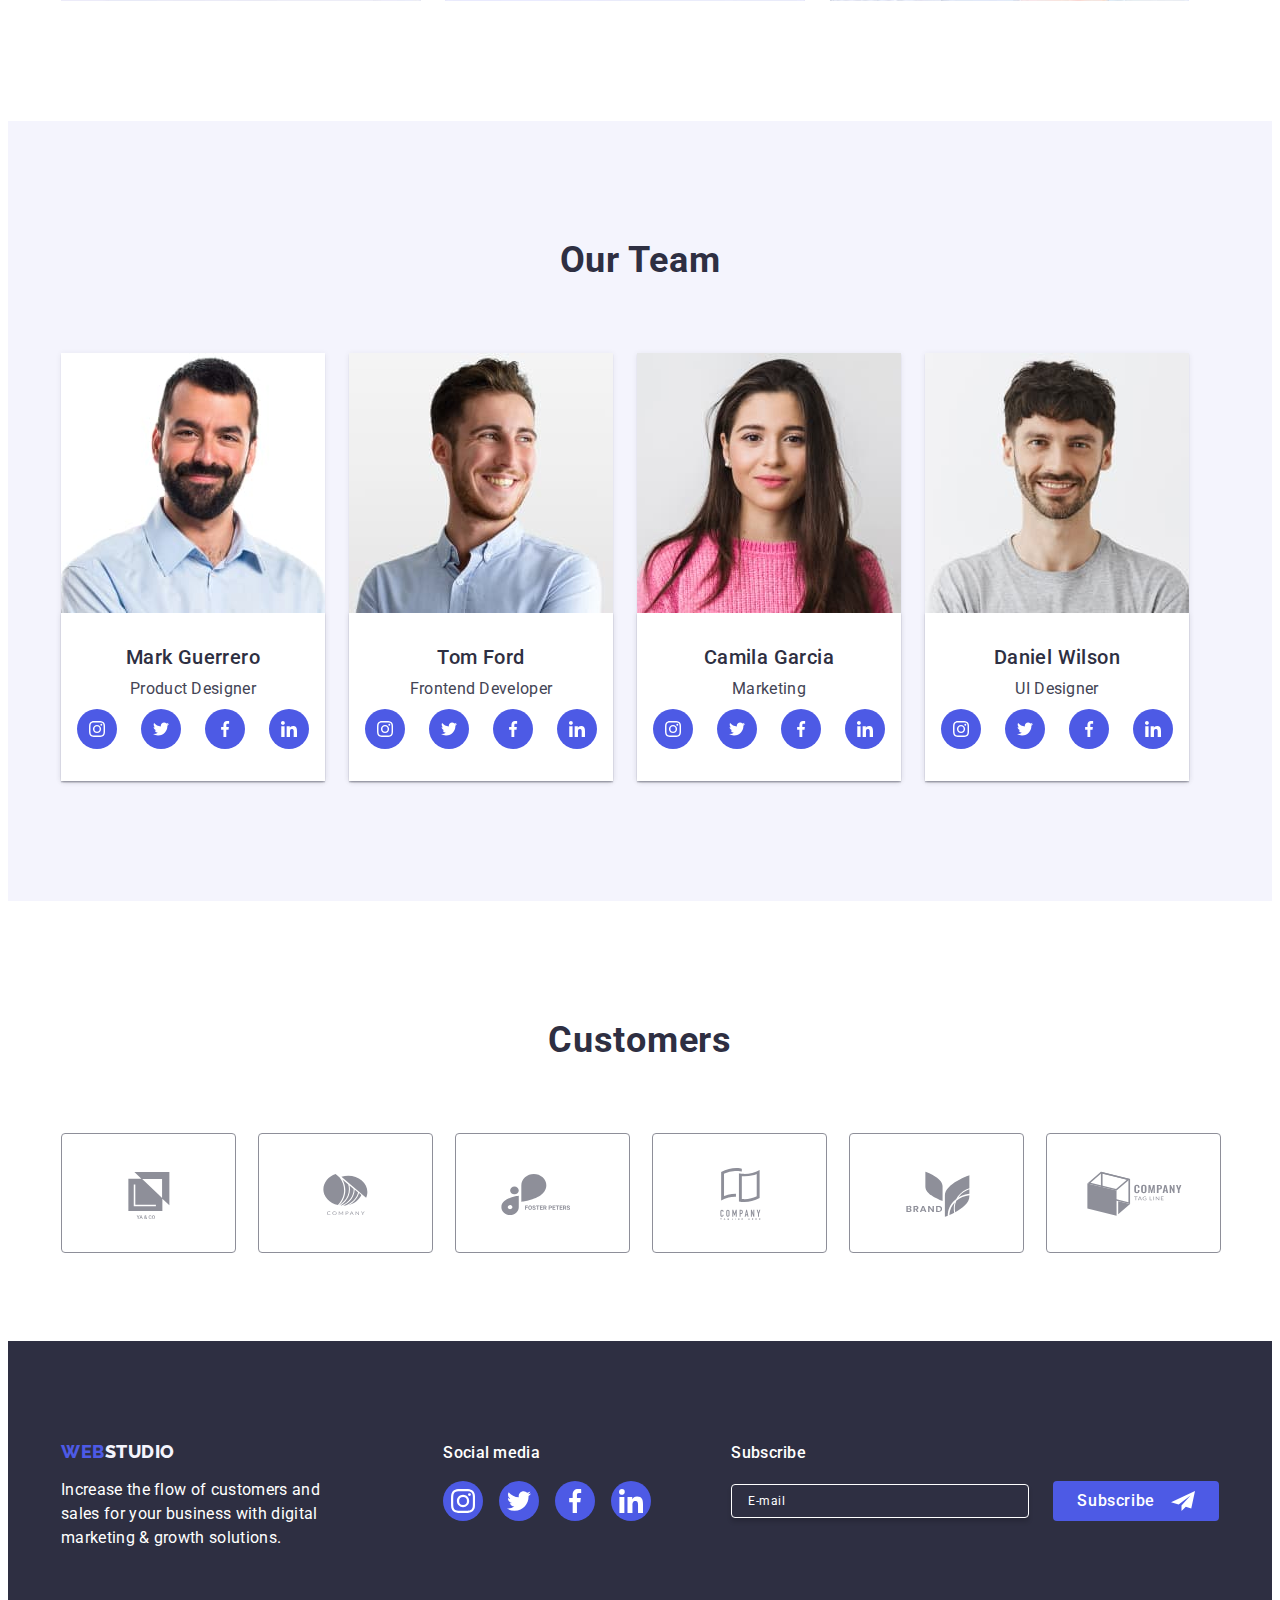
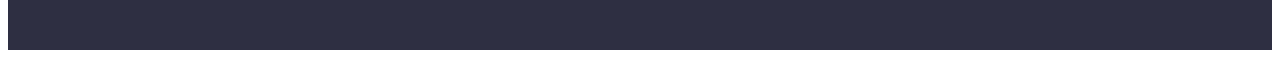
==== commit 8f1b6d83: "fixes for style" ====
--- a/index.html
+++ b/index.html
@@ -372,11 +372,11 @@
       <div class="footer-form-wrap">
         <p class="footer-list-title">Subscribe</p>
         <form class="footer-form" name="footer-form" autocomplete="on" method="POST">
-          <label for="input-email" class="footer-label">
-            <input type="email" name="footer-input" id="input-email" class="footer-input" placeholder="E-mail">
+          <label for="input-footer-email" class="footer-label">
+            <input type="email" name="footer-input" id="input-footer-email" class="footer-input" placeholder="E-mail">
           </label>
           <button type="submit" class="button main-button footer-form-btn">
-            <span>Subscribe</span>
+            Subscribe
             <svg class="footer-icon-form" width="24" height="24">
               <use href="./images/icons.svg#icon-footer-form"></use>
             </svg>
@@ -395,48 +395,47 @@
       <p class="modal-title">Leave your contacts and we will call you back</p>
       <form class="modal-form" name="modal-form" autocomplete="on" method="POST">
         <div class="field">
-          <label class="modal-label" for="input-name">Name</label>
+          <label class="modal-label" for="user-name">Name</label>
           <div class="field-input">
-            <input class="modal-input" type="text" name="input-name" id="input-name">
+            <input class="modal-input" type="text" name="user-name" id="user-name">
             <svg class="field-icon" width="18" height="18">
               <use href="./images/icons.svg#icon-form-name"></use>
             </svg>
           </div>
         </div>
         <div class="field">
-          <label class="modal-label" for="input-tel">Phone</label>
+          <label class="modal-label" for="user-tel">Phone</label>
           <div class="field-input">
-            <input class="modal-input" type="tel" name="input-tel" id="input-tel">
+            <input class="modal-input" type="tel" name="user-tel" id="input-tel">
             <svg class="field-icon" width="18" height="24">
               <use href="./images/icons.svg#icon-form-tel"></use>
             </svg>
           </div>
         </div>
         <div class="field">
-          <label class="modal-label" for="input-email">Email</label>
+          <label class="modal-label" for="user-email">Email</label>
           <div class="field-input">
-            <input class="modal-input" type="email" name="input-email" id="input-email">
+            <input class="modal-input" type="email" name="user-email" id="user-email">
             <svg class="field-icon" width="18" height="24">
               <use href="./images/icons.svg#icon-form-email"></use>
             </svg>
           </div>
         </div>
-        <div class="field">
-          <label class="modal-label" for="input-email">Comment</label>
-          <div class="field-input">
-            <textarea class="modal-input textarea" name="input-comment" id="input-comment" rows="7"
-              placeholder="Text input"></textarea>
-          </div>
+        <div class="field filed-texarea-wrap">
+          <label class="modal-label" for="user-comment">Comment</label>
+          <textarea class="modal-input textarea" name="user-comment" id="user-comment" rows="7"
+            placeholder="Text input"></textarea>
         </div>
         <div class="field field-checkbox">
-          <input class="input-checkbox  visually-hidden" type="checkbox" id="checkbox" name="checkbox">
-          <span class="checkox-custom">
-            <svg width="10" height="8">
-              <use href="./images/icons.svg#icon-form-checkbox"></use>
-            </svg>
-          </span>
-          <label class="modal-label label-checkbox" for="checkbox">
-            I accept the terms and conditions of the <a href="" target="blank">Privacy Policy</a>
+          <input class="input-checkbox  visually-hidden" type="checkbox" id="user-privacy" name="user-privacy"
+            value="true">
+          <label class="modal-label label-checkbox" for="user-privacy">
+            I accept the terms and conditions of the <a class="privacy" href="" target="blank">Privacy Policy</a>
+            <span class="checkox-custom">
+              <svg width="10" height="8">
+                <use href="./images/icons.svg#icon-form-checkbox"></use>
+              </svg>
+            </span>
           </label>
         </div>
         <button type="submit" class="button main-button modal-form-btn">
--- a/css/styles.css
+++ b/css/styles.css
@@ -50,7 +50,7 @@
 
 input:focus-visible,
 textarea:focus-visible {
-    outline: none;
+    outline: transparent;
 }
 
 input:-webkit-autofill,
@@ -308,6 +308,8 @@
     gap: 16px;
     min-width: 165px;
     display: flex;
+    justify-content: center;
+    align-items: center;
 }
 
 .footer-icon-form {
@@ -325,10 +327,10 @@
     border: 1px solid var(--primary-light-color);
     box-shadow: 0px 4px 4px 0px rgba(0, 0, 0, 0.15);
     background-color: transparent;
-    padding: 7px 12px;
+    padding: 7px 16px;
     font-family: inherit;
     font-size: 12px;
-    line-height: 2;
+    line-height: 1.5;
     letter-spacing: 0.04em;
     color: var(--primary-light-color);
     min-width: 264px;
@@ -490,6 +492,7 @@
     letter-spacing: 0.02em;
     text-align: center;
     margin-bottom: 16px;
+    color: var(--second-primary-color);
 }
 
 .modal-form {
@@ -505,35 +508,38 @@
     display: flex;
     align-items: center;
     position: relative;
+    margin-top: 4px;
 }
 
 .field-icon {
     position: absolute;
     left: 16px;
+    top: 50%;
+    transform: translateY(-50%);
     fill: #2E2F42;
 }
 
 .modal-label {
     font-size: 12px;
-    line-height: 1.16;
+    line-height: 1.17;
     letter-spacing: 0.04em;
     color: var(--colorlabel);
+    display: block;
 }
 
 .modal-form .textarea {
     padding: 8px 16px;
     resize: none;
-    max-height: 120px;
+    height: 120px;
     font-size: 12px;
-    line-height: 1.16;
+    line-height: 1.17;
     letter-spacing: 0.04em;
-    transition: border 250ms cubic-bezier(0.4, 0, 0.2, 1);
-    margin-bottom: 16px;
-
+    transition: border-color 250ms cubic-bezier(0.4, 0, 0.2, 1);
+    margin-top: 4px;
 }
 
 .modal-input:focus~.field-icon {
-    transition: border 250ms cubic-bezier(0.4, 0, 0.2, 1);
+    transition: fill 250ms cubic-bezier(0.4, 0, 0.2, 1);
     fill: var(--corp-color);
 }
 
@@ -548,6 +554,10 @@
     letter-spacing: inherit;
     color: rgba(46, 47, 66, 0.40);
     font-family: "Roboto", sans-serif;
+}
+
+.filed-texarea-wrap {
+    margin-bottom: 16px;
 }
 
 .modal-input {
@@ -558,18 +568,22 @@
     border-radius: 4px;
     border: 1px solid rgba(46, 47, 66, 0.40);
     background-color: transparent;
-    transition: border 250ms cubic-bezier(0.4, 0, 0.2, 1);
-    margin-top: 4px;
+    transition: border-color 250ms cubic-bezier(0.4, 0, 0.2, 1);
+    height: 40px;
 }
 
 .modal-form-btn {
     min-width: 169px;
     margin: 0 auto;
     padding: 16px 32px;
-    margin-top: 24px;
-}
-
-.label-checkbox a {
+}
+
+.label-checkbox {
+    position: relative;
+    padding-left: 25px;
+}
+
+.label-checkbox .privacy {
     color: var(--corp-color);
     text-decoration: underline;
 }
@@ -578,35 +592,34 @@
     display: flex;
     align-items: center;
     gap: 8px;
-
-}
-
-.input-checkbox:checked~.checkox-custom {
+    margin-bottom: 24px;
+}
+
+.input-checkbox:checked~.label-checkbox .checkox-custom {
     background: #404BBF;
     border: 1px solid #404BBF;
 
 }
 
-.input-checkbox:checked~.checkox-custom svg {
+.input-checkbox:checked~.label-checkbox .checkox-custom svg {
     opacity: 1;
     scale: 1;
-
-}
-
-.input-checkbox:focus:focus-visible~.checkox-custom {
+}
+
+.input-checkbox:focus:focus-visible~.label-checkbox .checkox-custom {
     border: 1px solid #404BBF;
 }
 
 .checkox-custom {
-    position: relative;
-    display: inline-flex;
-    align-items: center;
-    justify-content: center;
     border: 1px solid rgba(46, 47, 66, 0.40);
     border-radius: 2px;
     background-color: transparent;
     width: 16px;
     height: 16px;
+    position: absolute;
+    left: 0;
+    transform: translateY(-50%);
+    top: 50%;
     cursor: pointer;
     transition: background 250ms cubic-bezier(0.4, 0, 0.2, 1),
         border 250ms cubic-bezier(0.4, 0, 0.2, 1);
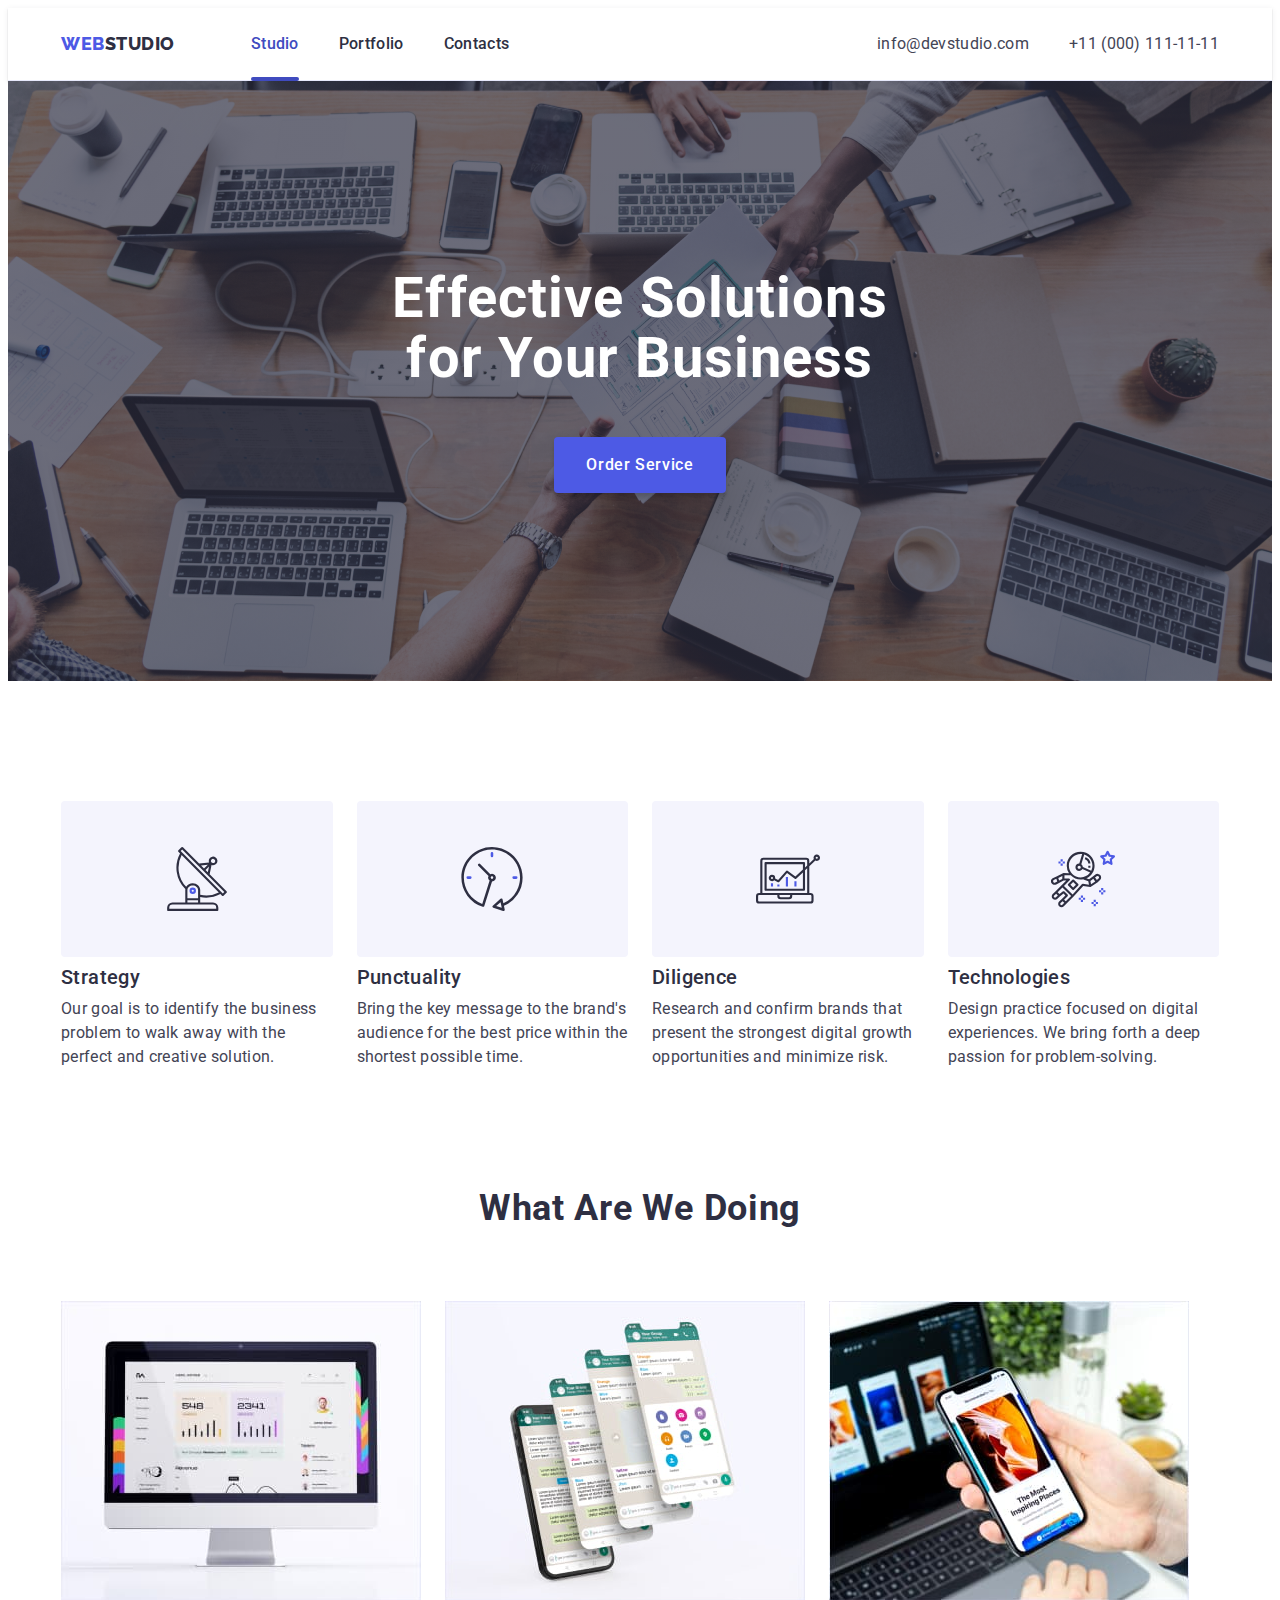
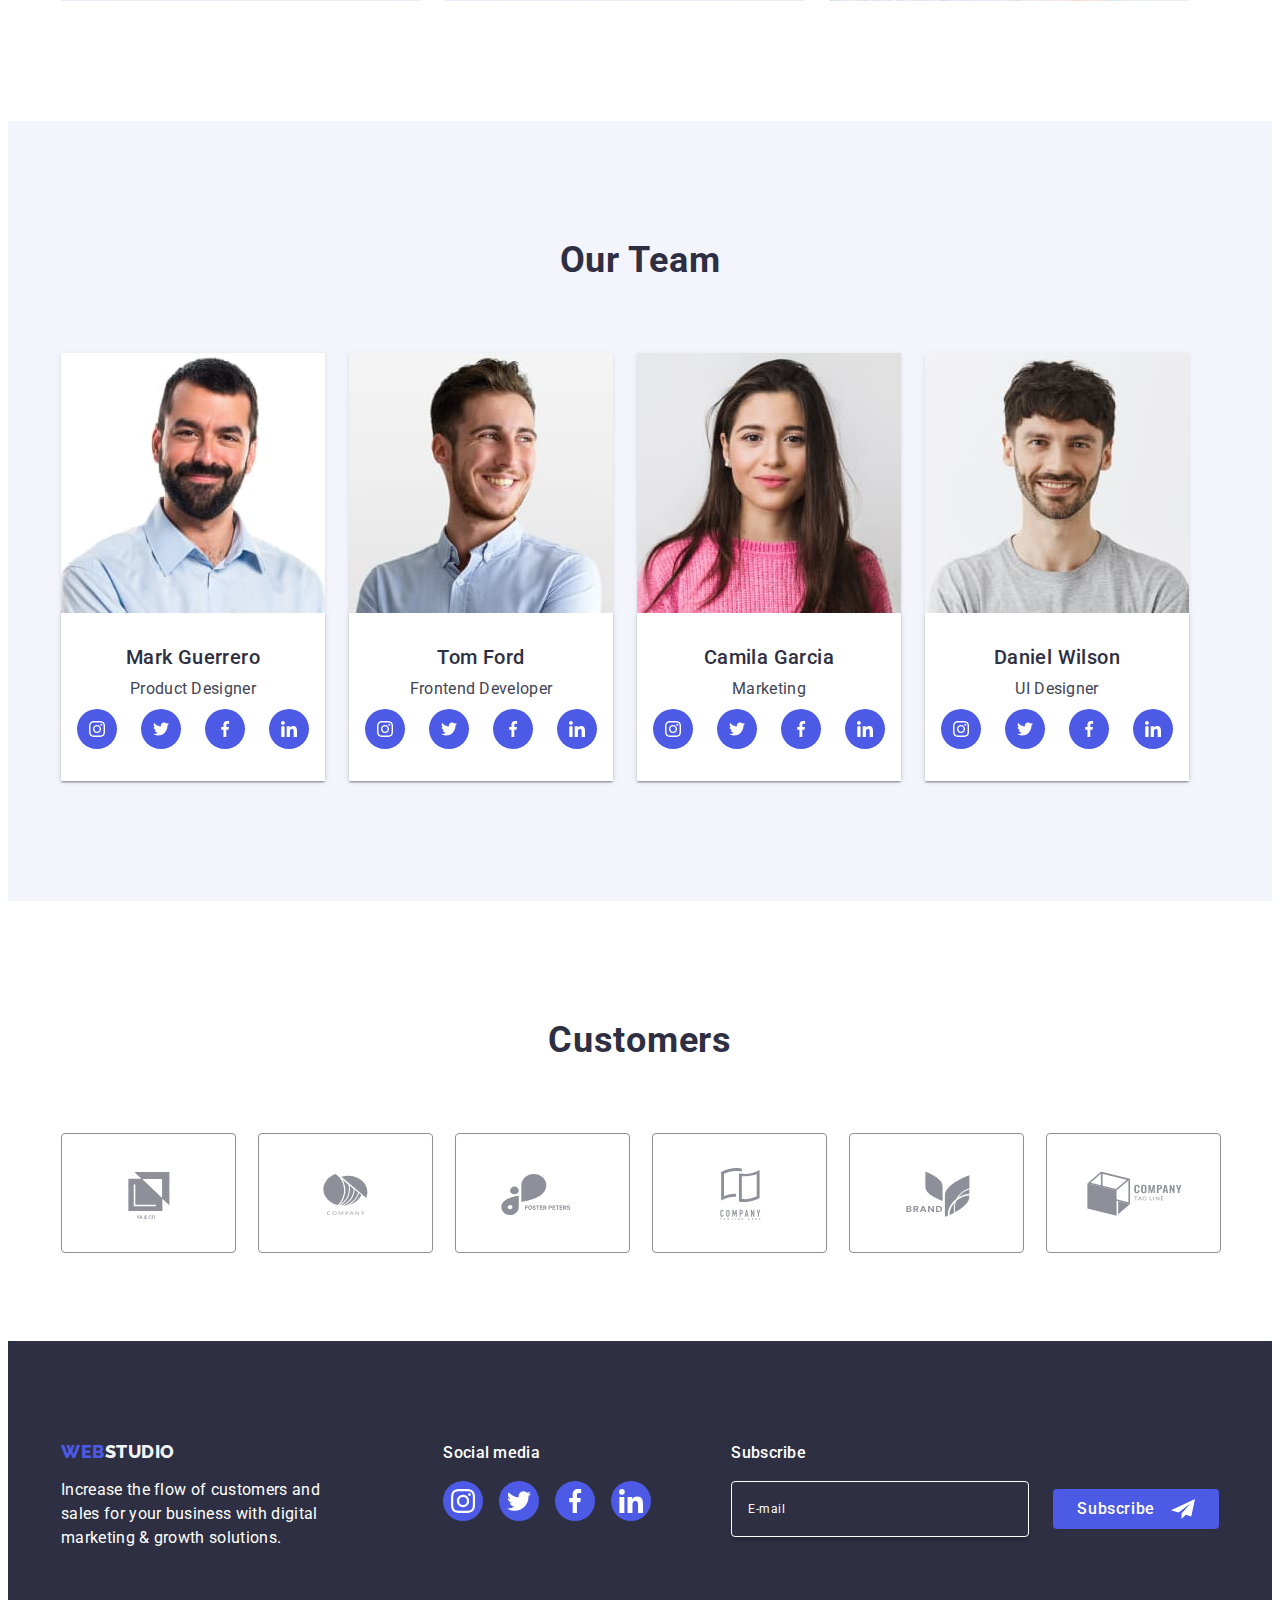
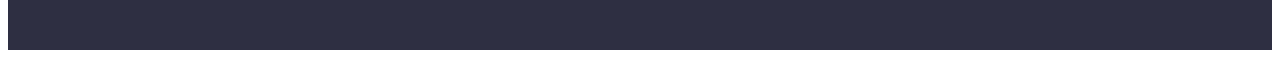
==== commit 03678079: "fixes for style" ====
--- a/index.html
+++ b/index.html
@@ -398,7 +398,7 @@
           <label class="modal-label" for="user-name">Name</label>
           <div class="field-input">
             <input class="modal-input" type="text" name="user-name" id="user-name">
-            <svg class="field-icon" width="18" height="18">
+            <svg class="field-icon" width="18" height="24">
               <use href="./images/icons.svg#icon-form-name"></use>
             </svg>
           </div>
@@ -406,7 +406,7 @@
         <div class="field">
           <label class="modal-label" for="user-tel">Phone</label>
           <div class="field-input">
-            <input class="modal-input" type="tel" name="user-tel" id="input-tel">
+            <input class="modal-input" type="tel" name="user-tel" id="user-tel">
             <svg class="field-icon" width="18" height="24">
               <use href="./images/icons.svg#icon-form-tel"></use>
             </svg>
@@ -430,12 +430,12 @@
           <input class="input-checkbox  visually-hidden" type="checkbox" id="user-privacy" name="user-privacy"
             value="true">
           <label class="modal-label label-checkbox" for="user-privacy">
-            I accept the terms and conditions of the <a class="privacy" href="" target="blank">Privacy Policy</a>
             <span class="checkox-custom">
               <svg width="10" height="8">
                 <use href="./images/icons.svg#icon-form-checkbox"></use>
               </svg>
             </span>
+            I accept the terms and conditions of the <a class="privacy" href="" target="blank">Privacy Policy</a>
           </label>
         </div>
         <button type="submit" class="button main-button modal-form-btn">
--- a/css/styles.css
+++ b/css/styles.css
@@ -46,6 +46,11 @@
 
 textarea::placeholder {
     font-family: inherit;
+}
+
+input,
+textarea {
+    outline: transparent;
 }
 
 input:focus-visible,
@@ -305,7 +310,6 @@
 
 .footer-form-btn {
     padding: 8px 24px;
-    gap: 16px;
     min-width: 165px;
     display: flex;
     justify-content: center;
@@ -313,7 +317,8 @@
 }
 
 .footer-icon-form {
-    fill: var(--primary-light-color)
+    fill: var(--primary-light-color);
+    margin-left: 16px;
 }
 
 .footer-form {
@@ -334,6 +339,7 @@
     letter-spacing: 0.04em;
     color: var(--primary-light-color);
     min-width: 264px;
+    height: 40px;
 }
 
 .footer-input::placeholder {
@@ -508,7 +514,6 @@
     display: flex;
     align-items: center;
     position: relative;
-    margin-top: 4px;
 }
 
 .field-icon {
@@ -525,6 +530,7 @@
     letter-spacing: 0.04em;
     color: var(--colorlabel);
     display: block;
+    margin-bottom: 4px;
 }
 
 .modal-form .textarea {
@@ -536,6 +542,7 @@
     letter-spacing: 0.04em;
     transition: border-color 250ms cubic-bezier(0.4, 0, 0.2, 1);
     margin-top: 4px;
+    color: rgba(46, 47, 66, 0.4);
 }
 
 .modal-input:focus~.field-icon {
@@ -597,12 +604,12 @@
 
 .input-checkbox:checked~.label-checkbox .checkox-custom {
     background: #404BBF;
-    border: 1px solid #404BBF;
+    border: none;
+    fill: var(--second-light-color);
 
 }
 
 .input-checkbox:checked~.label-checkbox .checkox-custom svg {
-    opacity: 1;
     scale: 1;
 }
 
@@ -611,6 +618,9 @@
 }
 
 .checkox-custom {
+    display: inline-flex;
+    align-items: center;
+    justify-content: center;
     border: 1px solid rgba(46, 47, 66, 0.40);
     border-radius: 2px;
     background-color: transparent;
@@ -621,15 +631,15 @@
     transform: translateY(-50%);
     top: 50%;
     cursor: pointer;
-    transition: background 250ms cubic-bezier(0.4, 0, 0.2, 1),
-        border 250ms cubic-bezier(0.4, 0, 0.2, 1);
+    transition: background-color 250ms cubic-bezier(0.4, 0, 0.2, 1),
+        border 250ms cubic-bezier(0.4, 0, 0.2, 1),
+        fill 250ms cubic-bezier(0.4, 0, 0.2, 1);
+    fill: transparent;
+
 }
 
 .checkox-custom svg {
     scale: 0.2;
-    opacity: 0;
-    transition: opacity 250ms cubic-bezier(0.4, 0, 0.2, 1),
-        scale 250ms ease;
 }
 
 /* section studio */
